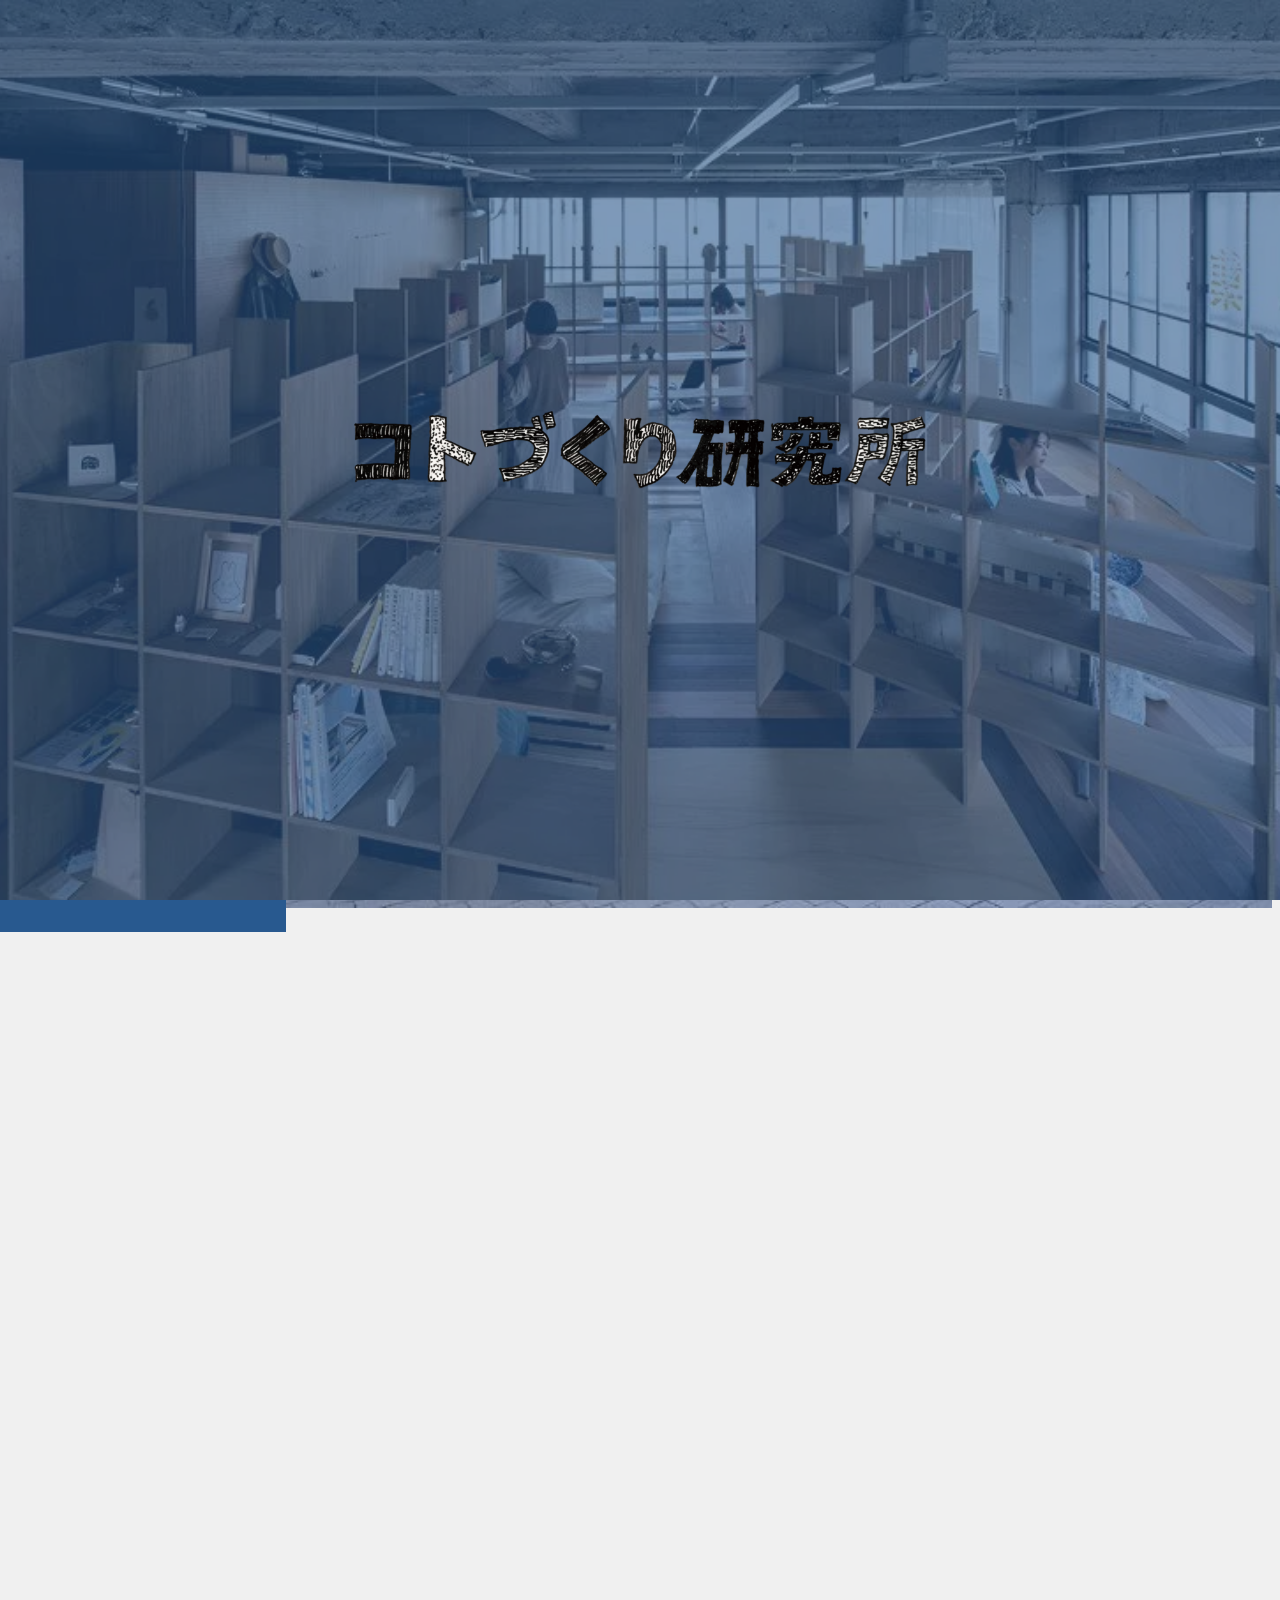
==== index.html @ 49d5e116 "更新" ====
<!DOCTYPE html>
<html lang="ja">
<head>
    <meta charset="UTF-8">
    <meta name="viewport" content="width=device-width, initial-scale=1.0">
    <title>コトづくり研究所</title>
    <link rel="stylesheet" href="https://cdn.jsdelivr.net/npm/the-new-css-reset/css/reset.min.css">
    <link rel="stylesheet" href="css/style.css">

    <link rel="preconnect" href="https://fonts.googleapis.com">
    <link rel="preconnect" href="https://fonts.gstatic.com" crossorigin>
    <link href="https://fonts.googleapis.com/css2?family=Zen+Kaku+Gothic+New&display=swap" rel="stylesheet">
</head>
<body>
    <!-- オープニングアニメーション（クロスフェード） -->
    <!-- スライド画像は js/main.js から自動生成（img/photo/1.jpg … と連番で読み込み） -->
    <div class="opening" id="js-opening">
        <div class="opening__logo"><img src="img/logo.png" alt="コトづくり研究所"></div>
    </div>

    <header class="header">
        <div class="header__inner">
            <h1 class="header__logo"><a href="./index.html"><img src="img/logo.png" alt="コトづくり研究所"></a></h1>

        <button class="header__toggle" id="js-nav-toggle" type="button" aria-label="メニュー">
            <span></span><span></span><span></span>
        </button>

        <nav class="header__global-nav">
            <ul>
                <li><a href="#" class="header__global-logo"><img src="img/logo.png" alt="コトづくり研究所"></a></li>
                <li><a href="#">ホーム</a></li>
                <li><a href="#">お知らせ</a></li>
                <li><a href="./info.html">私たちについて</a></li>
                <li><a href="./contact.html">お問い合わせ</a></li>
                <li><a href="./about.html">出来ること</a></li>
                <li><a href="./renntaru.html">レンタル</a></li>
            </ul>

        </nav>
        <nav class="header__sub-nav">
            <ul>
                <li><a href="#"><img src="./img/icon/Instagram.png" alt=""> <p>Insta</p></a></li>
                <li><a href="#"><img src="./img/acsess.svg" alt=""> <p>access</p></a></li>
                <li><a href="#"><img src="./img/acsess.svg" alt=""> <p>access</p></a></li>
            </ul>
        </nav>
        <small>©Kotodukuri</small>
        </div>
    </header>

    <main class="top">

         <div class="topContent">
            <div class="topContent__inner">

                <article class="topContent__item">
                    <img class="topContent__bg" src="img/photo/kotodukuri.jpg" alt="写真1">
                    <div class="card">
                        <button class="card__close">閉じる</button>
                        <h2 class="card__title">あいうえお</h2>
                        <p class="card__date">2024.05.26</p>
                        <p class="card__text">
                            ユーザーの“やりたい”に共感し、それを具体化して理想の店づくりの実現まで導くサイトであることを、シンプルに伝えるため。ユーザーの“やりたい”に共感し、それを具体化して理想の店づくりの実現まで導くサイトであることを、シンプルに伝えるため。ユーザーの“やりたい”に共感し、それを具体化して理想の店づくりの実現まで導くサイトであることを、シンプルに伝えるため。
                        </p>
                    </div>
                    <button class="card__open" type="button">開く</button>
                </article>

                <article class="topContent__item">
                     <img class="topContent__bg" src="img/photo/kari.jpg" alt="写真1">
                     <div class="card">
                        <button class="card__close">閉じる</button>
                        <h2 class="card__title">あいうえお</h2>
                        <p class="card__date">2024.05.26</p>
                        <p class="card__text">
                            ユーザーの“やりたい”に共感し、それを具体化して理想の店づくりの実現まで導くサイトであることを、シンプルに伝えるため。
                        </p>
                     </div>
                     <button class="card__open" type="button">開く</button>
                </article>

                <article class="topContent__item">
                    <img class="topContent__bg" src="img/photo/kari2.jpg" alt="写真2">
                    <div class="card">
                        <button class="card__close">閉じる</button>
                        <h2 class="card__title">あいうえお</h2>
                        <p class="card__date">2024.05.26</p>
                        <p class="card__text">
                            ユーザーの“やりたい”に共感し、それを具体化して理想の店づくりの実現まで導くサイトであることを、シンプルに伝えるため。ユーザーの“やりたい”に共感し、それを具体化して理想の店づくりの実現まで導くサイトであることを、シンプルに伝えるため。ユーザーの“やりたい”に共感し、それを具体化して理想の店づくりの実現まで導くサイトであることを、シンプルに伝えるため。
                        </p>
                    </div>
                    <button class="card__open" type="button">開く</button>
                </article>

            </div>
         </div>

    </main>

    <script src="js/main.js"></script>
</body>
</html>
---- css/style.css ----
@charset "UTF-8";
/* ========================================
   変数定義
======================================== */
/* ========================================
   目次
   ----------------------------------------
   1. ベース（html / body / img / .inner）
   2. オープニングアニメーション（.opening）
   3. ヘッダー／サイドメニュー（.header）
   4. main
   5. トップページ（.top）
   6. 注意事項・プライバシー（.privacy / .caution）
   7. お問い合わせ（.contact）
   8. 共通：CTA・フッター（.cta / .footer-bottom）
   9. できること（.about）／ わたしたちについて（.info）
      ※ .rental は別担当のためグローバルのまま
======================================== */
html {
  height: 100%;
  overflow: hidden;
}

body {
  height: 100%;
  overflow-y: auto;
  overflow-x: hidden;
  scroll-snap-type: y mandatory;
  scroll-behavior: smooth;
  background-color: #f0f0f0;
  font-family: "Zen Kaku Gothic New", sans-serif;
  letter-spacing: 0.15em;
  line-height: 1.32;
  color: #070707;
}

img {
  max-width: 100%;
  height: auto;
  vertical-align: middle;
}

.inner {
  width: 90%;
  margin-left: auto;
  margin-right: auto;
}

.header {
  position: fixed;
  top: 0;
  left: 0;
  z-index: 100;
  background-color: #28598F;
  width: 17.8571428571rem;
  height: 100vh;
  color: #ffffff;
  padding: 1rem 0;
}
.header__inner {
  width: 100%;
  padding: 0 2.5rem;
}
@media (max-width: 768px) {
  .header__inner {
    display: flex;
    align-items: center;
    justify-content: space-between;
    padding: 0;
  }
}
@media (max-width: 768px) {
  .header__inner small {
    display: none;
  }
}
.header__logo {
  width: 100%;
  margin-top: 1rem;
  margin-bottom: 3.5714285714rem;
  text-align: center;
}
@media (max-width: 768px) {
  .header__logo img {
    width: 10.7142857143rem;
  }
}
@media (max-width: 768px) {
  .header__logo {
    width: auto;
    margin: 0;
  }
}
.header__toggle {
  display: none;
}
@media (max-width: 768px) {
  .header__toggle {
    display: flex;
    flex-direction: column;
    justify-content: center;
    gap: 6px;
    width: 2.5714285714rem;
    height: 2.5714285714rem;
    cursor: pointer;
    z-index: 110;
  }
  .header__toggle span {
    display: block;
    width: 100%;
    height: 3px;
    background-color: #ffffff;
    transition: transform 0.3s ease, opacity 0.3s ease;
  }
}
@media (max-width: 768px) {
  .header.is-open .header__global-nav {
    opacity: 1;
    pointer-events: auto;
  }
  .header.is-open .header__toggle span:nth-child(1) {
    transform: translateY(9px) rotate(135deg);
  }
  .header.is-open .header__toggle span:nth-child(2) {
    opacity: 0;
  }
  .header.is-open .header__toggle span:nth-child(3) {
    transform: translateY(-9px) rotate(-135deg);
  }
}
.header__global-nav {
  margin-bottom: 7.1428571429rem;
}
.header__global-nav ul {
  display: grid;
  grid-template-rows: auto;
  row-gap: 2rem;
}
@media (max-width: 768px) {
  .header__global-nav ul {
    text-align: center;
    font-size: 1.5714285714rem;
  }
}
@media (max-width: 768px) {
  .header__global-nav {
    position: fixed;
    inset: 0;
    z-index: 90;
    margin: 0;
    display: grid;
    padding-top: 7.1428571429rem;
    place-content: start;
    background-color: #28598F;
    opacity: 0;
    pointer-events: none;
    transition: opacity 0.3s ease;
    overflow-y: scroll;
  }
}
.header__global-logo {
  display: none;
}
@media (max-width: 768px) {
  .header__global-logo {
    display: block;
    margin-bottom: 2.5rem;
  }
  .header__global-logo img {
    width: 80%;
  }
}
.header__sub-nav {
  margin-bottom: 2.5rem;
}
.header__sub-nav ul {
  display: grid;
  grid-template-rows: auto;
  row-gap: 1.5rem;
}
@media (max-width: 768px) {
  .header__sub-nav ul {
    grid-auto-flow: column;
    grid-template-rows: none;
    justify-items: center;
    -moz-column-gap: 1rem;
         column-gap: 1rem;
  }
}
.header__sub-nav img {
  width: 2.4285714286rem;
  margin-right: 1.5rem;
}
@media (max-width: 768px) {
  .header__sub-nav img {
    display: block;
    margin: 0 auto 0.5rem auto;
    width: 1.7142857143rem;
  }
}
.header__sub-nav a {
  display: flex;
}
@media (max-width: 768px) {
  .header__sub-nav a {
    display: block;
    text-align: center;
  }
}
.header__sub-nav a p {
  align-items: center;
}
@media (max-width: 768px) {
  .header__sub-nav {
    position: fixed;
    left: 0;
    bottom: 0;
    z-index: 100;
    width: 100%;
    height: 10vh;
    margin: 0;
    padding: 1rem;
    background-color: #28598F;
  }
}
@media (max-width: 768px) {
  .header {
    width: 100%;
    height: auto;
    padding: 0.5rem 1rem;
    background-color: transparent;
  }
}

main {
  position: relative;
  margin-left: 17.8571428571rem;
}
@media (max-width: 768px) {
  main {
    margin-left: 0;
  }
}

/* ========================================
   共通：CTA バナー / ページ下部フッター（全ページ共通）
======================================== */
.cta {
  position: relative;
  padding: 3rem 1.5rem;
  color: #ffffff;
  text-align: center;
  background-image: url("../img/footer.jpg");
  background-size: cover;
  background-position: center;
  width: 90%;
  margin: 0 auto 3.5714285714rem auto;
}
@media (max-width: 768px) {
  .cta {
    width: 100%;
  }
}
.cta::before {
  content: "";
  position: absolute;
  inset: 0;
  background-color: rgba(60, 60, 60, 0.5843137255);
}
.cta__inner {
  width: 90%;
  margin-left: auto;
  margin-right: auto;
  position: relative;
  z-index: 1;
}
.cta__title {
  font-size: 1.2857142857rem;
  font-weight: bold;
  margin-bottom: 1.5rem;
}
.cta__buttons {
  display: flex;
  justify-content: center;
  gap: 1.5rem;
  margin-bottom: 1.5rem;
}
@media (max-width: 768px) {
  .cta__buttons {
    flex-direction: column;
    align-items: center;
    gap: 0.5rem;
  }
}
.cta__button {
  display: block;
  min-width: 14.2857142857rem;
  padding: 0.8571428571rem 1.5rem;
  font-size: 1rem;
  font-weight: bold;
  transition: all 0.2s ease;
  border: 1px #ffffff solid;
}
.cta__button:hover {
  background-color: #E8DE79;
}
.cta__link {
  margin-bottom: 0.5rem;
}
.cta__link a {
  color: #ffffff;
  text-decoration: underline;
  font-size: 1rem;
}
.cta__mail {
  font-size: 0.9285714286rem;
}
.cta__mail-address {
  font: inherit;
  color: inherit;
  text-decoration: underline;
  text-underline-offset: 0.2142857143rem;
  cursor: pointer;
  transition: opacity 0.2s ease;
}
.cta__mail-address:hover {
  opacity: 0.8;
}
.cta__mail-address.is-copied {
  text-decoration: none;
  cursor: default;
}

.footer-bottom {
  background-color: #28598F;
  color: #ffffff;
  padding: 2rem 1.5rem;
}
.footer-bottom__inner {
  display: flex;
  align-items: center;
  justify-content: space-between;
  gap: 1.5rem;
  width: min(100%, 71.4285714286rem);
  margin: 0 auto;
}
@media (max-width: 768px) {
  .footer-bottom__inner {
    flex-direction: column;
    text-align: center;
    padding-bottom: 4.2857142857rem;
  }
}
.footer-bottom__logo img {
  width: 12.8571428571rem;
}
.footer-bottom__nav {
  display: flex;
  gap: 1.5rem;
}
.footer-bottom__nav a {
  color: #ffffff;
  font-size: 1rem;
}
@media (max-width: 768px) {
  .footer-bottom__nav {
    flex-direction: column;
    gap: 0.5rem;
  }
}

/* オープニングアニメーション */
.opening {
  position: fixed;
  text-align: center;
  inset: 0;
  z-index: 1000;
  background-color: #28598F;
  cursor: pointer;
  transition: opacity 0.8s ease;
}
.opening.is-hidden {
  opacity: 0;
  pointer-events: none;
}
.opening::after {
  content: "";
  position: absolute;
  inset: 0;
  background-color: rgba(40, 89, 143, 0.6);
  pointer-events: none;
}
.opening__slide {
  position: absolute;
  inset: 0;
  background-size: cover;
  background-position: center;
  opacity: 0;
  transform: scale(1);
  transform-origin: center;
  transition: opacity 0.6s ease, transform 1.2s ease;
}
.opening__slide.is-active {
  opacity: 1;
}
.opening__logo {
  position: absolute;
  top: 50%;
  left: 50%;
  transform: translate(-50%, -50%);
  z-index: 1;
  width: min(100%, 35.7142857143rem);
}
.opening__logo img {
  width: 100%;
}
@media (max-width: 768px) {
  .opening__logo img {
    width: 80%;
  }
}

.top .topContent__item {
  position: relative;
  width: 100vw;
  height: 100vh;
  margin-left: -17.8571428571rem;
  overflow: hidden;
  scroll-snap-align: start;
  scroll-snap-stop: always;
}
@media (max-width: 768px) {
  .top .topContent__item {
    width: 100%;
    height: 90vh;
    margin-left: 0;
    display: flex;
    flex-direction: column;
  }
}
.top .topContent__item.is-closed .card {
  transform: scale(0.1);
  opacity: 0.5;
  pointer-events: none;
}
.top .topContent__item.is-closed .card__open {
  display: grid;
}
@media (max-width: 768px) {
  .top .topContent__item.is-closed .card__open {
    display: none;
  }
}
.top .topContent__item .topContent__bg {
  position: absolute;
  inset: 0;
  width: 100%;
  height: 100%;
  -o-object-fit: cover;
     object-fit: cover;
}
@media (max-width: 768px) {
  .top .topContent__item .topContent__bg {
    position: static;
  }
}
.top .topContent .card {
  position: absolute;
  left: 18.5714285714rem;
  bottom: 1.5rem;
  z-index: 1;
  padding: 2.5rem;
  background-color: rgba(255, 255, 255, 0.55);
  color: #070707;
  width: 60%;
  transform-origin: left bottom;
  transition: transform 0.45s cubic-bezier(0.4, 0, 0.2, 1), opacity 0.35s ease;
}
@media (max-width: 768px) {
  .top .topContent .card {
    position: static;
    width: 100%;
    padding: 1.5rem 1rem 7.8571428571rem;
    background-color: #f0f0f0;
  }
}
.top .topContent .card__open {
  position: absolute;
  left: 18.5714285714rem;
  bottom: 4.2857142857rem;
  z-index: 1;
  display: none;
  place-items: center;
  width: 4.5714285714rem;
  height: 4.5714285714rem;
  border-radius: 50%;
  border: solid 1px #070707;
  background-color: rgba(255, 255, 255, 0.55);
  color: #070707;
  font-size: 1rem;
  cursor: pointer;
}
@media (max-width: 768px) {
  .top .topContent .card__open {
    display: none;
  }
}
.top .topContent .card__close {
  position: absolute;
  top: 1.5rem;
  right: 1.5rem;
  display: grid;
  place-items: center;
  width: 4.5714285714rem;
  height: 4.5714285714rem;
  border-radius: 50%;
  border: solid 1px #070707;
  font-size: 1rem;
  cursor: pointer;
}
@media (max-width: 768px) {
  .top .topContent .card__close {
    display: none;
  }
}
.top .topContent .card__title {
  font-size: 2.8571428571rem;
  font-weight: bold;
  line-height: 1.2;
}
@media (max-width: 768px) {
  .top .topContent .card__title {
    font-size: 2.2857142857rem;
  }
}
.top .topContent .card__date {
  margin-top: 0.5rem;
  font-size: 1.2857142857rem;
}
.top .topContent .card__text {
  margin-top: 1.5rem;
  font-size: 0.8571428571rem;
  line-height: 1.8;
}

/* ========================================
   注意事項 / プライバシーポリシーページ（main: .privacy / .caution）
======================================== */
.privacy .terms,
.caution .terms {
  width: min(90%, 54.2857142857rem);
  margin: 0 auto;
  padding: 3rem 0;
}
@media (max-width: 768px) {
  .privacy .terms,
.caution .terms {
    width: 90%;
    padding: 2rem 0;
  }
}
.privacy .terms__title,
.caution .terms__title {
  text-align: center;
  font-size: 2rem;
  font-weight: bold;
  margin-bottom: 2rem;
}
.privacy .terms__intro,
.caution .terms__intro {
  font-size: 0.9285714286rem;
  line-height: 1.9;
  margin-bottom: 2.5rem;
}
.privacy .terms__article,
.caution .terms__article {
  padding: 1.5rem 2rem;
  border: solid 1px #28598F;
  border-radius: 0.7142857143rem;
  margin-bottom: 1.5rem;
}
@media (max-width: 768px) {
  .privacy .terms__article,
.caution .terms__article {
    padding: 1rem;
  }
}
.privacy .terms__article-title,
.caution .terms__article-title {
  font-size: 1.0714285714rem;
  font-weight: bold;
  margin-bottom: 0.5rem;
}
.privacy .terms__article-text,
.caution .terms__article-text {
  font-size: 0.8571428571rem;
  line-height: 1.9;
}
.privacy .terms__note,
.caution .terms__note {
  margin-top: 2rem;
  font-size: 0.9285714286rem;
  line-height: 1.9;
}
.privacy .terms__note a,
.caution .terms__note a {
  color: #28598F;
  text-decoration: underline;
}

/* ========================================
   お問い合わせページ（main: .contact）
======================================== */
.contact__inner {
  width: 90%;
  margin-left: auto;
  margin-right: auto;
  padding: 3rem 0;
}
@media (max-width: 768px) {
  .contact__inner {
    width: 90%;
    padding: 2rem 0;
  }
}
.contact__title {
  text-align: center;
  font-size: 2rem;
  font-weight: bold;
  margin-bottom: 2rem;
}
.contact__tel {
  display: flex;
  align-items: center;
  justify-content: space-between;
  gap: 1rem;
  padding: 1.5rem 2rem;
  border-radius: 0.8571428571rem;
  background-color: #28598F;
  color: #ffffff;
  margin-bottom: 2.5rem;
}
@media (max-width: 768px) {
  .contact__tel {
    flex-direction: column;
    gap: 0.25rem;
    text-align: center;
    padding: 1rem;
  }
}
.contact__tel-label {
  font-size: 1.0714285714rem;
}
.contact__tel-number {
  font-size: 1.7142857143rem;
  font-weight: bold;
  letter-spacing: 0.08em;
}
.contact .form__group {
  margin-bottom: 1.5rem;
}
.contact .form__label {
  display: block;
  margin-bottom: 0.5rem;
  font-size: 1rem;
  font-weight: bold;
}
.contact .form__required {
  font-size: 0.7857142857rem;
  font-weight: normal;
  color: #d0392b;
}
.contact .form__input, .contact .form__textarea {
  width: 100%;
  padding: 0.7142857143rem 0.8571428571rem;
  border: solid 1px #cfcfcf;
  background-color: #fafafa;
  font-family: inherit;
  font-size: 1.0714285714rem;
  color: #070707;
}
.contact .form__input:focus, .contact .form__textarea:focus {
  outline: none;
  border-color: #28598F;
  background-color: #ffffff;
}
.contact .form__textarea {
  resize: vertical;
  line-height: 1.7;
}
.contact .form__checks {
  display: grid;
  row-gap: 0.5rem;
}
.contact .form__check, .contact .form__agree {
  display: flex;
  align-items: center;
  gap: 0.5rem;
  font-size: 1rem;
  cursor: pointer;
}
.contact .form__check input, .contact .form__agree input {
  -webkit-appearance: auto;
     -moz-appearance: auto;
          appearance: auto;
  flex-shrink: 0;
  width: 1.1428571429rem;
  height: 1.1428571429rem;
  accent-color: #28598F;
}
.contact .form__privacy {
  margin-top: 2rem;
}
.contact .form__privacy-title {
  font-size: 1rem;
  font-weight: bold;
  margin-bottom: 0.5rem;
}
.contact .form__privacy-text {
  font-size: 0.8571428571rem;
  line-height: 1.8;
}
.contact .form__links {
  display: grid;
  row-gap: 0.25rem;
  margin: 1rem 0;
}
.contact .form__links a {
  font-size: 0.9285714286rem;
  color: #28598F;
  text-decoration: underline;
}
.contact .form__submit {
  margin-top: 2rem;
  text-align: center;
}
.contact .form__button {
  min-width: 15.7142857143rem;
  padding: 0.8571428571rem 2rem;
  border-radius: 0.4285714286rem;
  background-color: #28598F;
  color: #ffffff;
  font-size: 1.0714285714rem;
  cursor: pointer;
  transition: opacity 0.2s ease;
}
.contact .form__button:hover {
  opacity: 0.85;
}

/* ========================================
   できること（about）ページ（main: .about）
   ※各セクションは .about 配下にまとめる（rental は別担当のため対象外）
   ※ヒーロー・section・section-title は info ページとも共有
======================================== */
.about,
.info {
  /* --- ヒーロー（全画面／サイドメニューは上に重ねる） --- */
  /* --- できること（4カード） --- */
  /* --- リード（波の装飾＋キャッチ） --- */
}
.about .section__inner,
.info .section__inner {
  width: 90%;
  margin-left: auto;
  margin-right: auto;
}
.about .section-title,
.info .section-title {
  font-size: 1.5714285714rem;
  font-weight: bold;
  padding-bottom: 0.5rem;
  margin-bottom: 3rem;
}
.about .section-title::after,
.info .section-title::after {
  content: "";
  display: block;
  margin-top: 1rem;
  background: url(../img/border.png) no-repeat left bottom;
  width: 15rem;
  height: 1.1428571429rem;
}
@media (max-width: 768px) {
  .about .section-title,
.info .section-title {
    font-size: 1.3571428571rem;
  }
}
.about .btn,
.info .btn {
  display: inline-block;
  padding: 0.6428571429rem 1.5rem;
  border-radius: 0.2857142857rem;
  background-color: rgba(40, 89, 143, 0.7);
  color: #ffffff;
  font-size: 0.9285714286rem;
  text-align: center;
  transition: all 0.2s ease;
}
.about .btn:hover,
.info .btn:hover {
  background-color: #28598f;
}
.about .btn--sm,
.info .btn--sm {
  padding: 0.5rem 1rem;
  font-size: 0.8571428571rem;
}
.about .btn--insta,
.info .btn--insta {
  display: inline-flex;
  align-items: center;
  gap: 0.5rem;
  background-color: #070707;
}
.about .btn--insta img,
.info .btn--insta img {
  width: 1.2857142857rem;
}
.about .placeholder,
.info .placeholder {
  display: grid;
  place-items: center;
  min-height: 12.8571428571rem;
  font-size: 0.9285714286rem;
  border-radius: 0.4285714286rem;
}
.about .placeholder--wide,
.info .placeholder--wide {
  margin-bottom: 2rem;
}
.about .hero,
.info .hero {
  position: relative;
  display: grid;
  place-items: center;
  margin-left: -17.8571428571rem;
  margin-bottom: 7.1428571429rem;
  width: 100vw;
  min-height: 100vh;
  padding: 3rem 1.5rem;
  padding-left: calc(17.8571428571rem + 2.5rem);
  color: #ffffff;
  text-align: center;
  background-image: url("../img/photo/kotodukuri.jpg");
  background-size: cover;
  background-position: center;
}
@media (max-width: 768px) {
  .about .hero,
.info .hero {
    margin-left: 0;
    width: 100%;
    padding: 3rem 1.5rem;
  }
}
.about .hero::before,
.info .hero::before {
  content: "";
  position: absolute;
  inset: 0;
  background-color: rgba(68, 68, 68, 0.6);
}
.about .hero__inner,
.info .hero__inner {
  position: relative;
  z-index: 1;
  width: min(100%, 48.5714285714rem);
}
.about .hero__catch,
.info .hero__catch {
  font-size: 2.7142857143rem;
  font-weight: bold;
  line-height: 1.4;
  margin-bottom: 1.5rem;
}
@media (max-width: 768px) {
  .about .hero__catch,
.info .hero__catch {
    font-size: 1.8571428571rem;
  }
}
.about .hero__text,
.info .hero__text {
  font-size: 1rem;
  text-align: left;
  line-height: 1.9;
  margin-bottom: 2rem;
}
.about .hero__buttons,
.info .hero__buttons {
  display: flex;
  justify-content: center;
  gap: 1rem;
}
@media (max-width: 768px) {
  .about .hero__buttons,
.info .hero__buttons {
    flex-direction: column;
    align-items: center;
  }
}
.about .hero__button,
.info .hero__button {
  min-width: 12.8571428571rem;
  padding: 0.7857142857rem 1.5rem;
  border-radius: 0.2857142857rem;
  background-color: #28598F;
  color: #ffffff;
  font-size: 0.9285714286rem;
  font-weight: bold;
  transition: opacity 0.2s ease;
}
.about .hero__button:hover,
.info .hero__button:hover {
  opacity: 0.85;
}
.about .hero__button--ghost,
.info .hero__button--ghost {
  background-color: #ffffff;
  color: #28598F;
}
.about .can__list,
.info .can__list {
  display: grid;
  grid-template-columns: repeat(4, 1fr);
  gap: 1.5rem;
}
@media (max-width: 768px) {
  .about .can__list,
.info .can__list {
    grid-template-columns: repeat(2, 1fr);
  }
}
.about .can__item,
.info .can__item {
  display: grid;
  justify-items: center;
  gap: 0.5rem;
  text-align: center;
}
.about .can__img,
.info .can__img {
  width: 100%;
  aspect-ratio: 4/3;
  -o-object-fit: cover;
     object-fit: cover;
  border-radius: 0.2857142857rem;
}
.about .can__label,
.info .can__label {
  font-size: 1rem;
  font-weight: bold;
  margin: 1rem 0;
}
.about .lead,
.info .lead {
  position: relative;
  padding: 25rem 1.5rem;
  text-align: center;
  overflow: hidden;
}
.about .lead__wave,
.info .lead__wave {
  position: absolute;
  left: 50%;
  top: 35%;
  translate: -50% -50%;
  width: 110%;
  height: 110%;
  background: url("../img/wave01.webp") center/cover no-repeat;
  opacity: 0.6;
  pointer-events: none;
  -webkit-animation: waveFloat 16s ease-in-out infinite;
          animation: waveFloat 16s ease-in-out infinite;
}
.about .lead__wave::after,
.info .lead__wave::after {
  content: "";
  position: absolute;
  inset: 0;
  background: url("../img/wave02.webp") center/cover no-repeat;
  opacity: 0.6;
  pointer-events: none;
  animation: waveFloat 12s ease-in-out infinite reverse;
}
@media (prefers-reduced-motion: reduce) {
  .about .lead__wave,
.info .lead__wave {
    -webkit-animation: none;
            animation: none;
  }
}
.about .lead__text,
.info .lead__text {
  position: relative;
  z-index: 1;
  font-size: 1.4285714286rem;
  font-weight: bold;
  line-height: 1.9;
  color: #28598F;
}
.about .lead__text span,
.info .lead__text span {
  position: relative;
}
.about .lead__text span::after,
.info .lead__text span::after {
  content: "";
  position: absolute;
  left: 0;
  bottom: 0;
  display: inline-block;
  width: 100%;
  height: 0.5rem;
  background-color: #E8DE79;
  opacity: 0.5;
  z-index: -1;
}
@media (max-width: 768px) {
  .about .lead__text,
.info .lead__text {
    font-size: 1.1428571429rem;
  }
}

@-webkit-keyframes waveFloat {
  0% {
    transform: translate(0, 0);
  }
  20% {
    transform: translate(2.5%, -2%);
  }
  40% {
    transform: translate(-2%, 2.5%);
  }
  60% {
    transform: translate(2%, 3%);
  }
  80% {
    transform: translate(-2.5%, -1.5%);
  }
  100% {
    transform: translate(0, 0);
  }
}

@keyframes waveFloat {
  0% {
    transform: translate(0, 0);
  }
  20% {
    transform: translate(2.5%, -2%);
  }
  40% {
    transform: translate(-2%, 2.5%);
  }
  60% {
    transform: translate(2%, 3%);
  }
  80% {
    transform: translate(-2.5%, -1.5%);
  }
  100% {
    transform: translate(0, 0);
  }
}
.about {
  /* --- レンタルスペースのカード（番号丸＋見出しの枠ボックス） --- */
  /* --- ご利用の流れ --- */
  /* --- シェアハウスの情報カード --- */
  /* --- 特集ブロック（コトコト〜） --- */
  /* --- お知らせ --- */
  /* --- へやのおへや --- */
}
.about .rental {
  margin-bottom: 10.7142857143rem;
}
.about .rental__list {
  display: grid;
  grid-template-columns: repeat(4, 1fr);
  gap: 1.5rem;
}
@media (max-width: 768px) {
  .about .rental__list {
    grid-template-columns: repeat(2, 1fr);
  }
}
.about .rental__item {
  padding: 1.5rem;
  min-height: 13.5714285714rem;
  border: solid 1px #070707;
}
@media (max-width: 768px) {
  .about .rental__item {
    min-height: 10.7142857143rem;
  }
}
.about .rental__head {
  display: flex;
  align-items: center;
  gap: 0.5rem;
  margin-bottom: 1rem;
}
.about .rental__num {
  flex-shrink: 0;
  display: grid;
  place-items: center;
  width: 2rem;
  height: 2rem;
  border-radius: 50%;
  background-color: #28598F;
  color: #ffffff;
  font-size: 1rem;
  font-weight: bold;
}
.about .rental__title {
  font-size: 1.0714285714rem;
  font-weight: bold;
}
.about .rental__text {
  font-size: 0.9285714286rem;
  line-height: 1.8;
}
.about .flow {
  margin-bottom: 10.7142857143rem;
}
.about .flow__list {
  display: grid;
  grid-template-columns: repeat(4, 1fr);
  gap: 1.4285714286rem;
}
@media (max-width: 1100px) {
  .about .flow__list {
    grid-template-columns: repeat(2, 1fr);
  }
}
.about .flow__step {
  position: relative;
  padding: 1.5rem;
  min-height: 13.5714285714rem;
  border: solid 1px #070707;
  min-width: 10.7142857143rem;
}
.about .flow__head {
  margin-bottom: 1.5rem;
}
.about .flow__num {
  flex-shrink: 0;
  display: grid;
  place-items: center;
  width: 2rem;
  height: 2rem;
  border-radius: 50%;
  background-color: #28598F;
  color: #ffffff;
  font-size: 1.4285714286rem;
  font-weight: bold;
  margin-bottom: 1rem;
}
.about .flow__title {
  font-size: 1.0714285714rem;
  font-weight: bold;
}
.about .flow__text {
  font-size: 0.9285714286rem;
  line-height: 1.8;
}
.about .share__list {
  display: grid;
  grid-template-columns: repeat(2, 1fr);
  gap: 1.5rem;
}
@media (max-width: 768px) {
  .about .share__list {
    grid-template-columns: 1fr;
  }
}
.about .share__item {
  display: grid;
  justify-items: start;
  gap: 0.5rem;
  padding: 1.5rem;
  background-color: #ffffff;
  border: solid 1px #ddd;
  border-radius: 0.4285714286rem;
}
.about .share__title {
  font-size: 1.1428571429rem;
  font-weight: bold;
}
.about .share__text {
  font-size: 0.8571428571rem;
  line-height: 1.8;
}
.about .feature {
  margin-bottom: 10.7142857143rem;
}
.about .feature__head {
  margin-bottom: 1.5rem;
}
.about .feature__lead {
  font-size: 0.9285714286rem;
  color: #28598F;
  margin-bottom: 0.25rem;
}
.about .feature__title {
  font-size: 1.7142857143rem;
  font-weight: bold;
}
@media (max-width: 768px) {
  .about .feature__title {
    font-size: 1.3571428571rem;
  }
}
.about .feature__img {
  width: 100%;
  max-height: 30rem;
  -o-object-fit: cover;
     object-fit: cover;
  border-radius: 0.4285714286rem;
  margin-bottom: 1.5rem;
}
.about .feature__gallery {
  display: grid;
  grid-template-columns: repeat(3, 1fr);
  gap: 1rem;
  margin-bottom: 1.5rem;
}
.about .feature__gallery img {
  width: 100%;
  aspect-ratio: 1/1;
  -o-object-fit: cover;
     object-fit: cover;
  border-radius: 0.2857142857rem;
}
@media (max-width: 768px) {
  .about .feature__gallery {
    gap: 0.5rem;
  }
}
.about .feature__text {
  font-size: 0.9285714286rem;
  line-height: 1.9;
  margin-bottom: 1rem;
}
.about .feature__catch {
  font-size: 1.0714285714rem;
  font-weight: bold;
  margin-bottom: 0.5rem;
}
.about .feature__link {
  text-align: right;
}
.about .feature__link a {
  font-size: 0.9285714286rem;
  color: #28598F;
  text-decoration: underline;
}
.about .news {
  margin-bottom: 10.7142857143rem;
}
.about .news__text {
  font-size: 0.9285714286rem;
  line-height: 1.9;
  margin-bottom: 1.5rem;
}
.about .news__gallery {
  display: grid;
  grid-template-columns: repeat(4, 1fr);
  gap: 1rem;
  margin-bottom: 1.5rem;
}
.about .news__gallery img {
  width: 100%;
  aspect-ratio: 1/1;
  -o-object-fit: cover;
     object-fit: cover;
  border-radius: 0.2857142857rem;
}
@media (max-width: 768px) {
  .about .news__gallery {
    grid-template-columns: repeat(2, 1fr);
  }
}
.about .news__button-wrap {
  text-align: center;
  margin-bottom: 2rem;
}
.about .news__banner img {
  width: 100%;
  max-height: 18.5714285714rem;
  -o-object-fit: cover;
     object-fit: cover;
  border-radius: 0.4285714286rem;
}
.about .room {
  margin-bottom: 10.7142857143rem;
  margin-top: 10.7142857143rem;
}
.about .room__img {
  width: 100%;
  max-height: 30rem;
  -o-object-fit: cover;
     object-fit: cover;
  border-radius: 0.4285714286rem;
  margin-bottom: 1.5rem;
}
.about .room__text {
  font-size: 0.9285714286rem;
  margin-bottom: 10.7142857143rem;
  line-height: 1.9;
}
.about .room__info {
  display: grid;
  grid-template-columns: 1fr 1fr;
  gap: 2rem;
  align-items: start;
  margin-bottom: 10.7142857143rem;
}
@media (max-width: 768px) {
  .about .room__info {
    grid-template-columns: 1fr;
  }
}
.about .room__info-title {
  font-size: 1.1428571429rem;
  font-weight: bold;
  margin-bottom: 1rem;
}
.about .room__table {
  width: 100%;
  border-collapse: collapse;
  font-size: 0.9285714286rem;
}
.about .room__table th, .about .room__table td {
  padding: 0.5rem 1rem;
  border-bottom: solid 1px #ddd;
  text-align: left;
  vertical-align: top;
}
.about .room__table th {
  width: 6.4285714286rem;
  font-weight: bold;
  white-space: nowrap;
}
.about .room__map {
  min-height: 15.7142857143rem;
  height: 100%;
}
.about .room a {
  display: inline-block;
  padding: 0.6428571429rem 1.5rem;
  border-radius: 0.2857142857rem;
  background-color: rgba(40, 89, 143, 0.7);
  color: #ffffff;
  font-size: 0.9285714286rem;
  text-align: center;
  transition: all 0.2s ease;
  margin-top: 1.5rem;
}
.about .room a:hover {
  background-color: #28598f;
}
.about .floormap {
  position: relative;
  margin-bottom: 2rem;
}
.about .floormap__img {
  display: block;
  width: 100%;
  height: auto;
}
.about .floormap__lines {
  position: absolute;
  inset: 0;
  width: 100%;
  height: 100%;
  overflow: visible;
  pointer-events: none;
}
.about .floormap__label {
  position: absolute;
  translate: -50% -50%;
  z-index: 1;
  white-space: nowrap;
  padding: 0.4285714286rem 1rem;
  border: solid 1px #28598F;
  border-radius: 0.2857142857rem;
  background-color: #ffffff;
  color: #28598F;
  font-size: 0.9285714286rem;
  font-weight: bold;
  transition: background-color 0.2s ease, color 0.2s ease;
}
.about .floormap__label:hover {
  background-color: #28598F;
  color: #ffffff;
}
.about .floormap__label--left {
  translate: 0 -50%;
}
.about .floormap__label--right {
  translate: -100% -50%;
}
@media (max-width: 768px) {
  .about .floormap .floormap__lines {
    display: none;
  }
  .about .floormap .floormap__label {
    position: static;
    translate: none;
    display: inline-block;
    margin: 0 0.5rem 0.5rem 0;
  }
}

/* ========================================
   わたしたちについて（info）ページ（main: .info）
   ※ヒーロー・section・section-title は about と共有（上のグループ参照）
======================================== */
.info {
  /* --- 会社情報テーブル --- */
  /* --- 会社所在地 --- */
  /* --- オーナー --- */
}
.info .hero {
  min-height: 100vh;
}
@media (max-width: 768px) {
  .info .hero {
    min-height: 37.1428571429rem;
  }
}
.info .section {
  padding-block: 3.5714285714rem;
}
@media (max-width: 768px) {
  .info .section {
    padding-block: 2.2857142857rem;
  }
}
.info .info-table {
  width: min(100%, 51.4285714286rem);
  margin: 0 auto;
  border-collapse: collapse;
  border-top: solid 1px #d5d5d5;
  font-size: 1rem;
}
.info .info-table th,
.info .info-table td {
  padding: 1rem 1.5rem;
  border-bottom: solid 1px #d5d5d5;
  text-align: left;
  vertical-align: top;
  line-height: 1.8;
}
.info .info-table th {
  width: 10.7142857143rem;
  font-weight: bold;
  white-space: nowrap;
}
@media (max-width: 768px) {
  .info .info-table {
    border-top: none;
  }
  .info .info-table tr {
    display: block;
    border-bottom: solid 1px #d5d5d5;
    padding: 0.5rem 0;
  }
  .info .info-table th,
.info .info-table td {
    display: block;
    width: 100%;
    border-bottom: none;
    padding: 0.25rem 0;
  }
  .info .info-table th {
    font-size: 1.0714285714rem;
  }
}
.info .info-access__address {
  font-size: 1rem;
  margin-bottom: 1.5rem;
}
.info .info-map {
  width: 100%;
}
.info .info-map img {
  width: 100%;
  aspect-ratio: 16/5;
  -o-object-fit: cover;
     object-fit: cover;
  border-radius: 0.2857142857rem;
}
@media (max-width: 768px) {
  .info .info-map img {
    aspect-ratio: 16/9;
  }
}
.info .owner__photo {
  width: 15.7142857143rem;
  height: 15.7142857143rem;
  margin: 0 auto 1.5rem;
  border-radius: 50%;
  background-color: #d5d5d5;
}
.info .owner__name {
  font-weight: bold;
  margin-bottom: 1.5rem;
}
.info .owner__text {
  width: min(100%, 40rem);
  margin: 0 auto;
  font-size: 0.9285714286rem;
  line-height: 2;
}

.renntaru .firstview {
  position: relative;
}
.renntaru .firstview__inner {
  position: relative;
  width: 100%;
  height: 100vh;
}
.renntaru .firstview video {
  width: 100%;
  height: 100%;
  -o-object-fit: cover;
     object-fit: cover;
  display: block;
}
.renntaru .firstview__text {
  position: absolute;
  top: 0%;
  left: 80px;
  gap: 40px;
  z-index: 10;
  height: 100%;
  writing-mode: vertical-rl;
  color: #fff;
  padding: 3rem 0;
}
.renntaru .firstview__catch {
  font-size: 2.8rem;
}
.renntaru .firstview__catch .yellow {
  background-color: rgba(232, 222, 121, 0.7);
  font-size: 3.5rem;
}
.renntaru .firstview__catch .padding {
  padding-top: 20rem;
  margin-right: 2rem;
}
/*# sourceMappingURL=style.css.map */
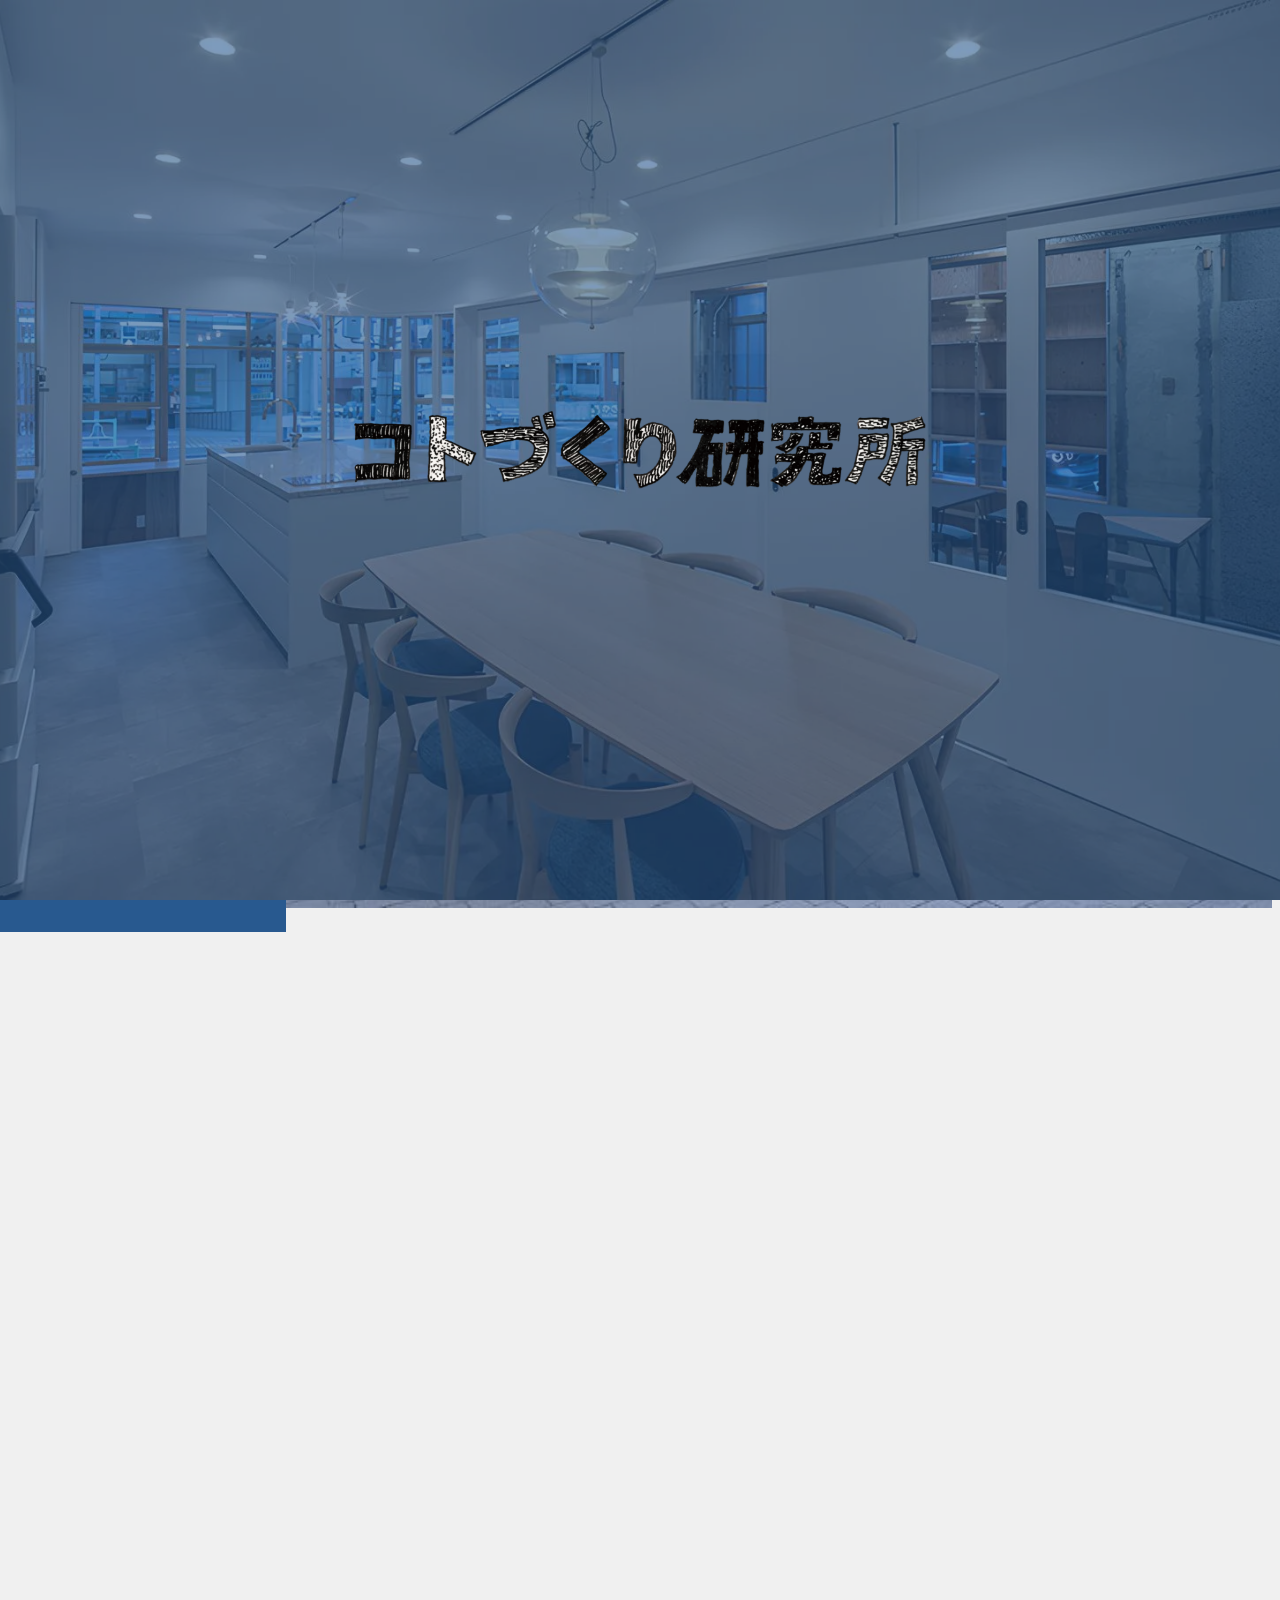
==== commit cfc21179: "各ページのナビゲーションリンクを更新し、Instagramリンクを修正。動画を追加。" ====
--- a/index.html
+++ b/index.html
@@ -28,21 +28,20 @@
 
         <nav class="header__global-nav">
             <ul>
-                <li><a href="#" class="header__global-logo"><img src="img/logo.png" alt="コトづくり研究所"></a></li>
-                <li><a href="#">ホーム</a></li>
-                <li><a href="#">お知らせ</a></li>
+                <li><a href="./index.html" class="header__global-logo"><img src="img/logo.png" alt="コトづくり研究所"></a></li>
+                <li><a href="./index.html">ホーム</a></li>
+                <li><a href="./news.html">お知らせ</a></li>
                 <li><a href="./info.html">私たちについて</a></li>
                 <li><a href="./contact.html">お問い合わせ</a></li>
                 <li><a href="./about.html">出来ること</a></li>
                 <li><a href="./renntaru.html">レンタル</a></li>
             </ul>
-
         </nav>
         <nav class="header__sub-nav">
             <ul>
-                <li><a href="#"><img src="./img/icon/Instagram.png" alt=""> <p>Insta</p></a></li>
-                <li><a href="#"><img src="./img/acsess.svg" alt=""> <p>access</p></a></li>
-                <li><a href="#"><img src="./img/acsess.svg" alt=""> <p>access</p></a></li>
+                <li><a href="https://www.instagram.com/koto_zukuri_lab/"><img src="./img/icon/Instagram.png" alt=""> <p>Insta</p></a></li>
+                <li><a href="./access.html"><img src="./img/acsess.svg" alt=""> <p>Access</p></a></li>
+                <li><a href="./news.html"><img src="./img/acsess.svg" alt=""> <p>News</p></a></li>
             </ul>
         </nav>
         <small>©Kotodukuri</small>
--- a/css/style.css
+++ b/css/style.css
@@ -109,7 +109,9 @@
     display: block;
     width: 100%;
     height: 3px;
-    background-color: #ffffff;
+    background-color: transparent;
+    backdrop-filter: blur(3px) grayscale(1) invert(1) contrast(24);
+    -webkit-backdrop-filter: blur(3px) grayscale(1) invert(1) contrast(24);
     transition: transform 0.3s ease, opacity 0.3s ease;
   }
 }
@@ -117,6 +119,11 @@
   .header.is-open .header__global-nav {
     opacity: 1;
     pointer-events: auto;
+  }
+  .header.is-open .header__toggle span {
+    backdrop-filter: none;
+    -webkit-backdrop-filter: none;
+    background-color: #ffffff;
   }
   .header.is-open .header__toggle span:nth-child(1) {
     transform: translateY(9px) rotate(135deg);
@@ -188,6 +195,7 @@
   }
 }
 .header__sub-nav img {
+  display: none;
   width: 2.4285714286rem;
   margin-right: 1.5rem;
 }
@@ -302,7 +310,8 @@
   border: 1px #ffffff solid;
 }
 .cta__button:hover {
-  background-color: #E8DE79;
+  background-color: rgba(232, 222, 121, 0.5);
+  color: #ffffff;
 }
 .cta__link {
   margin-bottom: 0.5rem;
@@ -418,6 +427,27 @@
   .opening__logo img {
     width: 80%;
   }
+}
+
+/* 動画ローディング
+   ・ヒーロー動画の読み込み中、青い画面（$primary-color）で動画エリアを覆う
+   ・読み込み完了後、斜めの端を保ったまま左下→右上へワイプして消える
+   ・親要素（.hero__inner / .firstview__inner）が position: relative であること */
+.video-loader {
+  position: absolute;
+  inset: 0;
+  z-index: 20;
+  background-color: #28598F;
+  -webkit-clip-path: polygon(-100% 0, 100% 0, 100% 100%, 0 100%);
+          clip-path: polygon(-100% 0, 100% 0, 100% 100%, 0 100%);
+  transition: -webkit-clip-path 1s cubic-bezier(0.65, 0, 0.35, 1);
+  transition: clip-path 1s cubic-bezier(0.65, 0, 0.35, 1);
+  transition: clip-path 1s cubic-bezier(0.65, 0, 0.35, 1), -webkit-clip-path 1s cubic-bezier(0.65, 0, 0.35, 1);
+}
+.video-loader.is-hidden {
+  -webkit-clip-path: polygon(100% 0, 100% 0, 100% 100%, 200% 100%);
+          clip-path: polygon(100% 0, 100% 0, 100% 100%, 200% 100%);
+  pointer-events: none;
 }
 
 .top .topContent__item {
@@ -751,29 +781,37 @@
 /* ========================================
    できること（about）ページ（main: .about）
    ※各セクションは .about 配下にまとめる（rental は別担当のため対象外）
-   ※ヒーロー・section・section-title は info ページとも共有
+   ※ヒーロー・section・section-title は info / access / news ページとも共有
 ======================================== */
 .about,
-.info {
+.info,
+.access,
+.news {
   /* --- ヒーロー（全画面／サイドメニューは上に重ねる） --- */
   /* --- できること（4カード） --- */
   /* --- リード（波の装飾＋キャッチ） --- */
 }
 .about .section__inner,
-.info .section__inner {
+.info .section__inner,
+.access .section__inner,
+.news .section__inner {
   width: 90%;
   margin-left: auto;
   margin-right: auto;
 }
 .about .section-title,
-.info .section-title {
+.info .section-title,
+.access .section-title,
+.news .section-title {
   font-size: 1.5714285714rem;
   font-weight: bold;
   padding-bottom: 0.5rem;
   margin-bottom: 3rem;
 }
 .about .section-title::after,
-.info .section-title::after {
+.info .section-title::after,
+.access .section-title::after,
+.news .section-title::after {
   content: "";
   display: block;
   margin-top: 1rem;
@@ -783,12 +821,16 @@
 }
 @media (max-width: 768px) {
   .about .section-title,
-.info .section-title {
+.info .section-title,
+.access .section-title,
+.news .section-title {
     font-size: 1.3571428571rem;
   }
 }
 .about .btn,
-.info .btn {
+.info .btn,
+.access .btn,
+.news .btn {
   display: inline-block;
   padding: 0.6428571429rem 1.5rem;
   border-radius: 0.2857142857rem;
@@ -799,27 +841,37 @@
   transition: all 0.2s ease;
 }
 .about .btn:hover,
-.info .btn:hover {
+.info .btn:hover,
+.access .btn:hover,
+.news .btn:hover {
   background-color: #28598f;
 }
 .about .btn--sm,
-.info .btn--sm {
+.info .btn--sm,
+.access .btn--sm,
+.news .btn--sm {
   padding: 0.5rem 1rem;
   font-size: 0.8571428571rem;
 }
 .about .btn--insta,
-.info .btn--insta {
+.info .btn--insta,
+.access .btn--insta,
+.news .btn--insta {
   display: inline-flex;
   align-items: center;
   gap: 0.5rem;
   background-color: #070707;
 }
 .about .btn--insta img,
-.info .btn--insta img {
+.info .btn--insta img,
+.access .btn--insta img,
+.news .btn--insta img {
   width: 1.2857142857rem;
 }
 .about .placeholder,
-.info .placeholder {
+.info .placeholder,
+.access .placeholder,
+.news .placeholder {
   display: grid;
   place-items: center;
   min-height: 12.8571428571rem;
@@ -827,49 +879,62 @@
   border-radius: 0.4285714286rem;
 }
 .about .placeholder--wide,
-.info .placeholder--wide {
+.info .placeholder--wide,
+.access .placeholder--wide,
+.news .placeholder--wide {
   margin-bottom: 2rem;
 }
 .about .hero,
-.info .hero {
+.info .hero,
+.access .hero,
+.news .hero {
+  margin-bottom: 3rem;
   position: relative;
-  display: grid;
-  place-items: center;
-  margin-left: -17.8571428571rem;
-  margin-bottom: 7.1428571429rem;
-  width: 100vw;
-  min-height: 100vh;
-  padding: 3rem 1.5rem;
-  padding-left: calc(17.8571428571rem + 2.5rem);
-  color: #ffffff;
-  text-align: center;
-  background-image: url("../img/photo/kotodukuri.jpg");
-  background-size: cover;
-  background-position: center;
-}
-@media (max-width: 768px) {
-  .about .hero,
-.info .hero {
-    margin-left: 0;
-    width: 100%;
-    padding: 3rem 1.5rem;
-  }
-}
-.about .hero::before,
-.info .hero::before {
+}
+.about .hero__inner,
+.info .hero__inner,
+.access .hero__inner,
+.news .hero__inner {
+  position: relative;
+  height: 100vh;
+}
+.about .hero__inner::before,
+.info .hero__inner::before,
+.access .hero__inner::before,
+.news .hero__inner::before {
   content: "";
   position: absolute;
   inset: 0;
   background-color: rgba(68, 68, 68, 0.6);
-}
-.about .hero__inner,
-.info .hero__inner {
-  position: relative;
-  z-index: 1;
-  width: min(100%, 48.5714285714rem);
+  z-index: 3;
+}
+.about .hero video,
+.info .hero video,
+.access .hero video,
+.news .hero video {
+  height: 100%;
+  -o-object-fit: cover;
+     object-fit: cover;
+  display: block;
+}
+.about .hero__card,
+.info .hero__card,
+.access .hero__card,
+.news .hero__card {
+  position: absolute;
+  top: 20%;
+  z-index: 10;
+  height: 100%;
+  color: #fff;
+  text-align: center;
+  width: 90%;
+  left: 50%;
+  transform: translateX(-50%);
 }
 .about .hero__catch,
-.info .hero__catch {
+.info .hero__catch,
+.access .hero__catch,
+.news .hero__catch {
   font-size: 2.7142857143rem;
   font-weight: bold;
   line-height: 1.4;
@@ -877,32 +942,42 @@
 }
 @media (max-width: 768px) {
   .about .hero__catch,
-.info .hero__catch {
+.info .hero__catch,
+.access .hero__catch,
+.news .hero__catch {
     font-size: 1.8571428571rem;
   }
 }
 .about .hero__text,
-.info .hero__text {
+.info .hero__text,
+.access .hero__text,
+.news .hero__text {
   font-size: 1rem;
   text-align: left;
   line-height: 1.9;
   margin-bottom: 2rem;
 }
 .about .hero__buttons,
-.info .hero__buttons {
+.info .hero__buttons,
+.access .hero__buttons,
+.news .hero__buttons {
   display: flex;
   justify-content: center;
   gap: 1rem;
 }
 @media (max-width: 768px) {
   .about .hero__buttons,
-.info .hero__buttons {
+.info .hero__buttons,
+.access .hero__buttons,
+.news .hero__buttons {
     flex-direction: column;
     align-items: center;
   }
 }
 .about .hero__button,
-.info .hero__button {
+.info .hero__button,
+.access .hero__button,
+.news .hero__button {
   min-width: 12.8571428571rem;
   padding: 0.7857142857rem 1.5rem;
   border-radius: 0.2857142857rem;
@@ -913,35 +988,47 @@
   transition: opacity 0.2s ease;
 }
 .about .hero__button:hover,
-.info .hero__button:hover {
+.info .hero__button:hover,
+.access .hero__button:hover,
+.news .hero__button:hover {
   opacity: 0.85;
 }
 .about .hero__button--ghost,
-.info .hero__button--ghost {
+.info .hero__button--ghost,
+.access .hero__button--ghost,
+.news .hero__button--ghost {
   background-color: #ffffff;
   color: #28598F;
 }
 .about .can__list,
-.info .can__list {
+.info .can__list,
+.access .can__list,
+.news .can__list {
   display: grid;
   grid-template-columns: repeat(4, 1fr);
   gap: 1.5rem;
 }
 @media (max-width: 768px) {
   .about .can__list,
-.info .can__list {
+.info .can__list,
+.access .can__list,
+.news .can__list {
     grid-template-columns: repeat(2, 1fr);
   }
 }
 .about .can__item,
-.info .can__item {
+.info .can__item,
+.access .can__item,
+.news .can__item {
   display: grid;
   justify-items: center;
   gap: 0.5rem;
   text-align: center;
 }
 .about .can__img,
-.info .can__img {
+.info .can__img,
+.access .can__img,
+.news .can__img {
   width: 100%;
   aspect-ratio: 4/3;
   -o-object-fit: cover;
@@ -949,20 +1036,26 @@
   border-radius: 0.2857142857rem;
 }
 .about .can__label,
-.info .can__label {
+.info .can__label,
+.access .can__label,
+.news .can__label {
   font-size: 1rem;
   font-weight: bold;
   margin: 1rem 0;
 }
 .about .lead,
-.info .lead {
+.info .lead,
+.access .lead,
+.news .lead {
   position: relative;
   padding: 25rem 1.5rem;
   text-align: center;
   overflow: hidden;
 }
 .about .lead__wave,
-.info .lead__wave {
+.info .lead__wave,
+.access .lead__wave,
+.news .lead__wave {
   position: absolute;
   left: 50%;
   top: 35%;
@@ -976,7 +1069,9 @@
           animation: waveFloat 16s ease-in-out infinite;
 }
 .about .lead__wave::after,
-.info .lead__wave::after {
+.info .lead__wave::after,
+.access .lead__wave::after,
+.news .lead__wave::after {
   content: "";
   position: absolute;
   inset: 0;
@@ -987,13 +1082,17 @@
 }
 @media (prefers-reduced-motion: reduce) {
   .about .lead__wave,
-.info .lead__wave {
+.info .lead__wave,
+.access .lead__wave,
+.news .lead__wave {
     -webkit-animation: none;
             animation: none;
   }
 }
 .about .lead__text,
-.info .lead__text {
+.info .lead__text,
+.access .lead__text,
+.news .lead__text {
   position: relative;
   z-index: 1;
   font-size: 1.4285714286rem;
@@ -1002,11 +1101,15 @@
   color: #28598F;
 }
 .about .lead__text span,
-.info .lead__text span {
+.info .lead__text span,
+.access .lead__text span,
+.news .lead__text span {
   position: relative;
 }
 .about .lead__text span::after,
-.info .lead__text span::after {
+.info .lead__text span::after,
+.access .lead__text span::after,
+.news .lead__text span::after {
   content: "";
   position: absolute;
   left: 0;
@@ -1020,7 +1123,9 @@
 }
 @media (max-width: 768px) {
   .about .lead__text,
-.info .lead__text {
+.info .lead__text,
+.access .lead__text,
+.news .lead__text {
     font-size: 1.1428571429rem;
   }
 }
@@ -1075,27 +1180,75 @@
   /* --- へやのおへや --- */
 }
 .about .rental {
-  margin-bottom: 10.7142857143rem;
+  padding: 3.5714285714rem 0;
+  margin: 7.1428571429rem 0;
+  background-color: #28598F;
+  color: #ffffff;
+  border-left: solid 3px #ffffff;
+}
+.about .rental__layout {
+  display: grid;
+  grid-template-columns: minmax(0, 2fr) minmax(0, 3fr);
+  gap: 2rem;
+  align-items: start;
+}
+@media (max-width: 768px) {
+  .about .rental__layout {
+    grid-template-columns: 1fr;
+    gap: 1.5rem;
+  }
+}
+.about .rental__visual {
+  position: -webkit-sticky;
+  position: sticky;
+  top: 7.1428571429rem;
+  align-self: start;
+}
+@media (max-width: 768px) {
+  .about .rental__visual {
+    top: 5rem;
+    height: 10vh;
+    z-index: 5;
+    overflow: visible;
+  }
 }
 .about .rental__list {
   display: grid;
-  grid-template-columns: repeat(4, 1fr);
+  grid-template-columns: 1fr;
   gap: 1.5rem;
 }
 @media (max-width: 768px) {
   .about .rental__list {
-    grid-template-columns: repeat(2, 1fr);
+    margin-top: 80vh;
   }
 }
 .about .rental__item {
   padding: 1.5rem;
   min-height: 13.5714285714rem;
-  border: solid 1px #070707;
+  border: solid 1px #ffffff;
+  position: relative;
+  overflow: hidden;
+  transition: opacity 0.3s ease;
 }
 @media (max-width: 768px) {
   .about .rental__item {
     min-height: 10.7142857143rem;
   }
+}
+.about .rental__item::before {
+  content: "";
+  position: absolute;
+  inset: 0;
+  z-index: 1;
+  background-color: rgba(136, 136, 136, 0.15);
+  pointer-events: none;
+}
+.about .rental__item .feature__background {
+  z-index: 0;
+}
+.about .rental__item .section__inner {
+  position: relative;
+  z-index: 2;
 }
 .about .rental__head {
   display: flex;
@@ -1197,12 +1350,14 @@
 .about .feature {
   margin-bottom: 10.7142857143rem;
 }
+.about .feature__item {
+  position: relative;
+}
 .about .feature__head {
   margin-bottom: 1.5rem;
 }
 .about .feature__lead {
   font-size: 0.9285714286rem;
-  color: #28598F;
   margin-bottom: 0.25rem;
 }
 .about .feature__title {
@@ -1222,6 +1377,17 @@
   border-radius: 0.4285714286rem;
   margin-bottom: 1.5rem;
 }
+.about .feature__background {
+  position: absolute;
+  width: 100%;
+  height: 100%;
+  left: 0;
+  top: 0;
+  -o-object-fit: cover;
+     object-fit: cover;
+  border-radius: 0.4285714286rem;
+  filter: brightness(0.65);
+}
 .about .feature__gallery {
   display: grid;
   grid-template-columns: repeat(3, 1fr);
@@ -1255,7 +1421,6 @@
 }
 .about .feature__link a {
   font-size: 0.9285714286rem;
-  color: #28598F;
   text-decoration: underline;
 }
 .about .news {
@@ -1360,25 +1525,40 @@
   transition: all 0.2s ease;
   margin-top: 1.5rem;
 }
-.about .room a:hover {
-  background-color: #28598f;
-}
 .about .floormap {
   position: relative;
-  margin-bottom: 2rem;
-}
-.about .floormap__img {
+  width: -webkit-fit-content;
+  width: -moz-fit-content;
+  width: fit-content;
+  max-width: 100%;
+  margin: 0 auto 2rem;
+}
+.about .floormap__base {
   display: block;
-  width: 100%;
+  width: auto;
+  max-width: 100%;
   height: auto;
-}
-.about .floormap__lines {
+  max-height: 80vh;
+  transition: filter 0.4s ease;
+}
+.about .floormap__layer {
   position: absolute;
   inset: 0;
   width: 100%;
-  height: 100%;
-  overflow: visible;
+  height: auto;
+  opacity: 0;
   pointer-events: none;
+  transition: opacity 0.4s ease;
+}
+.about .floormap .floormap__layer.is-on {
+  opacity: 1;
+  filter: drop-shadow(0 0.4285714286rem 1rem rgba(0, 0, 0, 0.28));
+}
+.about .floormap.is-active .floormap__base {
+  filter: saturate(0.15) opacity(0.4);
+}
+.about .floormap.is-active .floormap__label:not(.is-on) {
+  opacity: 0.35;
 }
 .about .floormap__label {
   position: absolute;
@@ -1392,27 +1572,24 @@
   color: #28598F;
   font-size: 0.9285714286rem;
   font-weight: bold;
-  transition: background-color 0.2s ease, color 0.2s ease;
-}
-.about .floormap__label:hover {
-  background-color: #28598F;
-  color: #ffffff;
-}
-.about .floormap__label--left {
-  translate: 0 -50%;
-}
-.about .floormap__label--right {
-  translate: -100% -50%;
-}
-@media (max-width: 768px) {
-  .about .floormap .floormap__lines {
+  transition: background-color 0.2s ease, color 0.2s ease, opacity 0.4s ease;
+}
+.about .floormap__label.is-on {
+  background-color: #E8DE79;
+  color: #28598F;
+}
+@media (max-width: 768px) {
+  .about .floormap {
+    margin-inline: auto 0;
+    transform-origin: top right;
+    will-change: transform;
+    background-color: #28598F;
+  }
+  .about .floormap .floormap__base {
+    max-height: 10vh;
+  }
+  .about .floormap .floormap__label {
     display: none;
-  }
-  .about .floormap .floormap__label {
-    position: static;
-    translate: none;
-    display: inline-block;
-    margin: 0 0.5rem 0.5rem 0;
   }
 }
 
@@ -1518,13 +1695,251 @@
   line-height: 2;
 }
 
-.renntaru .firstview {
-  position: relative;
-}
+/* ========================================
+   交通アクセス（access）ページ（main: .access）
+   ※ヒーロー・section・section-title は about / info と共有（上のグループ参照）
+======================================== */
+.access {
+  /* --- 交通アクセス：地図＋住所・電話・営業時間 --- */
+  /* --- 駐車場をご利用のお客様 --- */
+  /* --- 電車をご利用のお客様 --- */
+  /* --- 関連ページへのリンク＋写真 --- */
+}
+.access .section {
+  padding-block: 3.5714285714rem;
+}
+@media (max-width: 768px) {
+  .access .section {
+    padding-block: 2.2857142857rem;
+  }
+}
+.access span {
+  font-weight: bold;
+  border-bottom: solid 3px #E8DE79;
+}
+.access .access-map__layout {
+  display: grid;
+  grid-template-columns: 3fr 2fr;
+  gap: 2rem;
+  align-items: start;
+}
+@media (max-width: 768px) {
+  .access .access-map__layout {
+    grid-template-columns: 1fr;
+  }
+}
+.access .access-map__image img {
+  width: 100%;
+  aspect-ratio: 4/3;
+  -o-object-fit: cover;
+     object-fit: cover;
+  border-radius: 0.2857142857rem;
+}
+.access .access-map__info {
+  display: grid;
+  gap: 1.5rem;
+}
+.access .access-map__block h3 {
+  font-size: 1rem;
+  font-weight: bold;
+  margin-bottom: 0.5rem;
+}
+.access .access-map__block p {
+  font-size: 0.9285714286rem;
+  line-height: 1.9;
+}
+.access .access-map__block a {
+  color: #28598F;
+  text-decoration: underline;
+}
+.access .access-map__button {
+  display: block;
+  padding: 0.8571428571rem 1rem;
+  border: solid 1px #d5d5d5;
+  border-radius: 0.2857142857rem;
+  font-size: 0.9285714286rem;
+  text-align: center;
+  transition: background-color 0.2s ease;
+}
+.access .access-map__button:hover {
+  background-color: #f5f5f5;
+}
+.access .access-parking__inner {
+  display: grid;
+  grid-template-columns: 1fr 1fr;
+  gap: 2rem;
+  align-items: start;
+}
+@media (max-width: 768px) {
+  .access .access-parking__inner {
+    grid-template-columns: 1fr;
+  }
+}
+.access .access-parking__text {
+  font-size: 0.9285714286rem;
+  line-height: 1.9;
+  margin-bottom: 2rem;
+}
+.access .access-parking__image {
+  max-width: 40rem;
+  margin-left: auto;
+}
+.access .access-parking__image img {
+  width: 100%;
+  display: block;
+}
+.access .access-train__text {
+  font-size: 0.9285714286rem;
+  line-height: 1.9;
+  max-width: 40rem;
+}
+.access .access-links__layout {
+  display: grid;
+  grid-template-columns: 1fr 1fr;
+  gap: 2rem;
+  align-items: center;
+}
+@media (max-width: 768px) {
+  .access .access-links__layout {
+    grid-template-columns: 1fr;
+  }
+}
+.access .access-links__list {
+  display: grid;
+  gap: 2rem;
+}
+.access .access-links__list a {
+  font-size: 1.2857142857rem;
+  font-weight: bold;
+  transition: opacity 0.2s ease;
+}
+.access .access-links__list a:hover {
+  opacity: 0.7;
+}
+.access .access-links__photo {
+  display: grid;
+  grid-template-columns: repeat(3, 1fr);
+  gap: 0.2857142857rem;
+}
+.access .access-links__photo img {
+  width: 100%;
+  aspect-ratio: 1/1;
+  -o-object-fit: cover;
+     object-fit: cover;
+}
+
+/* ========================================
+   お知らせ（news）ページ（main: .news）
+   ※ヒーロー・section・section-title は about / info / access と共有（上のグループ参照）
+======================================== */
+.news {
+  /* --- お知らせ一覧 --- */
+}
+.news .section {
+  padding-block: 3.5714285714rem;
+}
+@media (max-width: 768px) {
+  .news .section {
+    padding-block: 2.2857142857rem;
+  }
+}
+.news .news-list {
+  width: min(100%, 51.4285714286rem);
+  margin: 0 auto;
+}
+.news .news-list__items {
+  border-top: solid 1px #d5d5d5;
+}
+.news .news-list__item {
+  border-bottom: solid 1px #d5d5d5;
+}
+.news .news-list__item a {
+  display: flex;
+  align-items: center;
+  justify-content: space-between;
+  gap: 1.5rem;
+  padding: 1.5rem 0;
+  transition: opacity 0.2s ease;
+}
+.news .news-list__item a:hover {
+  opacity: 0.7;
+}
+@media (max-width: 768px) {
+  .news .news-list__item a {
+    gap: 1rem;
+    padding: 1rem 0;
+  }
+}
+.news .news-list__text {
+  min-width: 0;
+}
+.news .news-list__date {
+  font-size: 0.8571428571rem;
+  color: #999;
+  margin-bottom: 0.5rem;
+}
+.news .news-list__title {
+  display: flex;
+  align-items: center;
+  gap: 0.5rem;
+  font-size: 1.0714285714rem;
+  font-weight: bold;
+}
+@media (max-width: 768px) {
+  .news .news-list__title {
+    font-size: 0.9285714286rem;
+  }
+}
+.news .news-list__tag {
+  flex-shrink: 0;
+  padding: 0.2142857143rem 0.5rem;
+  border-radius: 0.2142857143rem;
+  background-color: #e0453c;
+  color: #ffffff;
+  font-size: 0.7857142857rem;
+  font-weight: bold;
+}
+.news .news-list__thumb {
+  flex-shrink: 0;
+  width: 14.2857142857rem;
+  height: 10.7142857143rem;
+  border-radius: 0.2857142857rem;
+  overflow: hidden;
+}
+.news .news-list__thumb img {
+  width: 100%;
+  height: 100%;
+  -o-object-fit: cover;
+     object-fit: cover;
+}
+@media (max-width: 768px) {
+  .news .news-list__thumb {
+    width: 14.2857142857rem;
+    height: 10.7142857143rem;
+  }
+}
+
 .renntaru .firstview__inner {
   position: relative;
   width: 100%;
   height: 100vh;
+}
+.renntaru .firstview__inner::after {
+  content: "";
+  position: absolute;
+  inset: 0;
+  background: rgba(68, 68, 68, 0.7);
+  z-index: 1;
+  pointer-events: none;
+}
+.renntaru .firstview__wave {
+  position: absolute;
+  left: 0;
+  bottom: 0;
+  width: 100%;
+  z-index: 5;
+  display: block;
+  bottom: -125px;
 }
 .renntaru .firstview video {
   width: 100%;
@@ -1534,25 +1949,107 @@
   display: block;
 }
 .renntaru .firstview__text {
-  position: absolute;
-  top: 0%;
-  left: 80px;
+  font-weight: bold;
+  position: absolute;
+  right: 0px;
   gap: 40px;
   z-index: 10;
-  height: 100%;
-  writing-mode: vertical-rl;
+  bottom: 80px;
   color: #fff;
-  padding: 3rem 0;
+  text-align: right;
 }
 .renntaru .firstview__catch {
-  font-size: 2.8rem;
-}
-.renntaru .firstview__catch .yellow {
-  background-color: rgba(232, 222, 121, 0.7);
-  font-size: 3.5rem;
-}
-.renntaru .firstview__catch .padding {
-  padding-top: 20rem;
-  margin-right: 2rem;
+  font-size: 6.2rem;
+  line-height: 8rem;
+}
+.renntaru .message {
+  background: linear-gradient(rgb(136, 136, 136), rgba(255, 255, 255, 0));
+}
+.renntaru .message__text {
+  color: #fff;
+  font-size: 1.6rem;
+  text-align: center;
+  line-height: 4rem;
+  font-weight: bold;
+  padding: 250px 0 273px 0;
+}
+.renntaru .pulse-container {
+  position: absolute;
+  top: 30%;
+  left: 50%;
+  z-index: -1;
+  transform: translate(-50%, -50%);
+  display: flex;
+  justify-content: center;
+  align-items: center;
+  width: 700px;
+  height: 700px;
+}
+.renntaru .pulse-dot {
+  width: 100px;
+  height: 100px;
+  background-color: rgba(40, 90, 143, 0.6);
+  border-radius: 50%;
+  z-index: 2;
+}
+.renntaru .pulse-ring {
+  position: absolute;
+  width: 100px;
+  height: 100px;
+  background-color: rgba(40, 90, 143, 0.6);
+  border-radius: 50%;
+  opacity: 0.8;
+  -webkit-animation: pulse-animation 5.5s cubic-bezier(0.455, 0.03, 0.515, 0.955) infinite;
+          animation: pulse-animation 5.5s cubic-bezier(0.455, 0.03, 0.515, 0.955) infinite;
+  -webkit-animation-delay: calc(1.1666666667s * var(--i));
+          animation-delay: calc(1.1666666667s * var(--i));
+  -webkit-animation-play-state: running;
+          animation-play-state: running;
+}
+.renntaru .pulse-container:hover .pulse-ring {
+  -webkit-animation-play-state: running;
+          animation-play-state: running;
+}
+@-webkit-keyframes pulse-animation {
+  0% {
+    transform: scale(1);
+    opacity: 0.8;
+  }
+  100% {
+    transform: scale(7);
+    opacity: 0;
+  }
+}
+@keyframes pulse-animation {
+  0% {
+    transform: scale(1);
+    opacity: 0.8;
+  }
+  100% {
+    transform: scale(7);
+    opacity: 0;
+  }
+}
+.renntaru img {
+  max-width: 100%;
+  height: auto;
+  vertical-align: bottom;
+}
+.renntaru .pickup {
+  display: flex;
+  flex-direction: row-reverse;
+  gap: 150px;
+  width: 460px;
+  margin: 273px auto 0;
+}
+.renntaru .pickup__01 {
+  margin-top: -220px;
+}
+.renntaru .pickup__02 {
+  margin-top: 0px;
+  position: relative;
+}
+.renntaru .pickup__03 {
+  margin-top: 160px;
 }
 /*# sourceMappingURL=style.css.map */
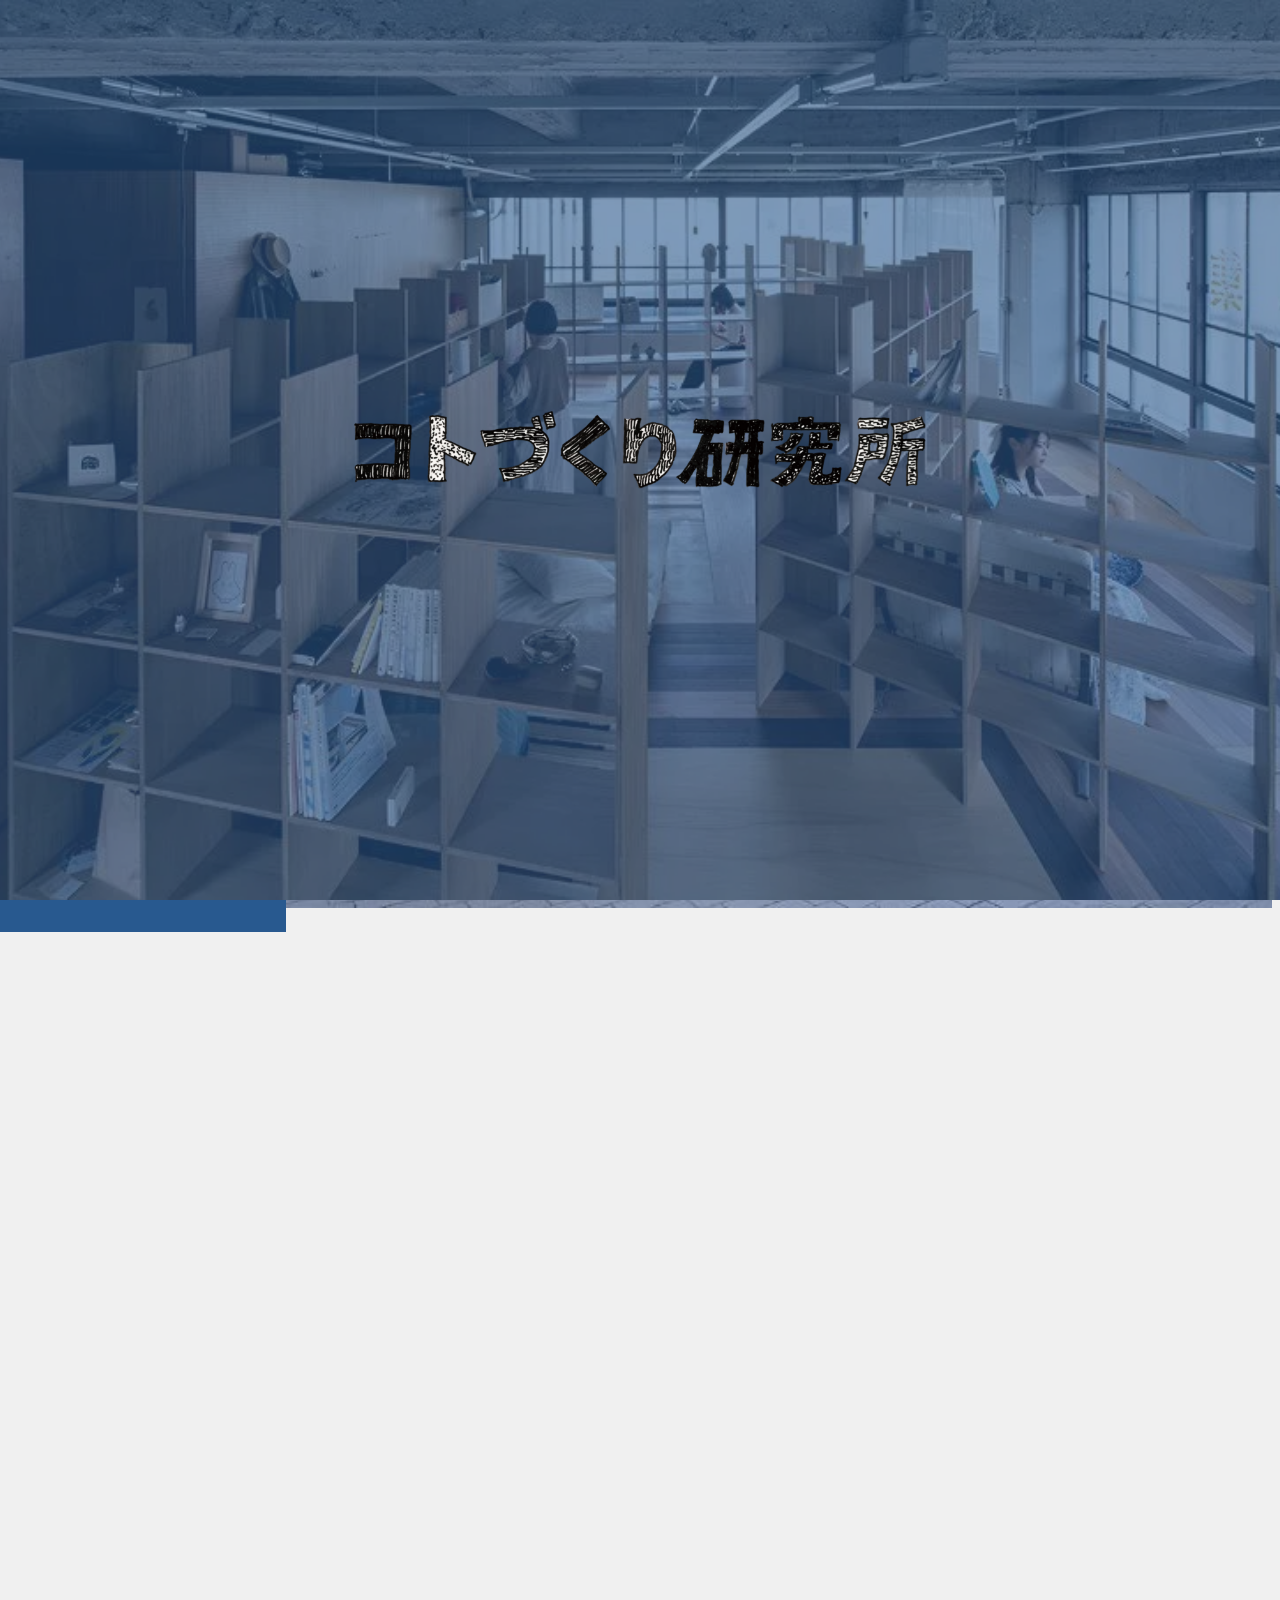
==== commit 6b460c67: "Refactor header navigation and remove news links; update wave SVG and add scroll animations - Remove" ====
--- a/index.html
+++ b/index.html
@@ -38,11 +38,14 @@
             </ul>
         </nav>
         <nav class="header__sub-nav">
-            <ul>
-                <li><a href="https://www.instagram.com/koto_zukuri_lab/"><img src="./img/icon/Instagram.png" alt=""> <p>Insta</p></a></li>
-                <li><a href="./access.html"><img src="./img/acsess.svg" alt=""> <p>Access</p></a></li>
-                <li><a href="./news.html"><img src="./img/acsess.svg" alt=""> <p>News</p></a></li>
-            </ul>
+                <ul>
+                    <li><a href="https://www.instagram.com/koto_zukuri_lab/"><img src="./img/icon/Instagram.png" alt="">
+                            <p>Insta</p>
+                        </a></li>
+                    <li><a href="./access.html"><img src="./img/icon/access.svg" alt="">
+                            <p>Access</p>
+                        </a></li>
+                </ul>
         </nav>
         <small>©Kotodukuri</small>
         </div>
--- a/css/style.css
+++ b/css/style.css
@@ -117,8 +117,34 @@
 }
 @media (max-width: 768px) {
   .header.is-open .header__global-nav {
+    -webkit-clip-path: polygon(-100% 0, 100% 0, 100% 100%, 0 100%);
+            clip-path: polygon(-100% 0, 100% 0, 100% 100%, 0 100%);
+    pointer-events: auto;
+  }
+  .header.is-open .header__global-nav ul li {
     opacity: 1;
-    pointer-events: auto;
+    transform: translateY(0);
+  }
+  .header.is-open .header__global-nav ul li:nth-child(1) {
+    transition-delay: 0.25s;
+  }
+  .header.is-open .header__global-nav ul li:nth-child(2) {
+    transition-delay: 0.3s;
+  }
+  .header.is-open .header__global-nav ul li:nth-child(3) {
+    transition-delay: 0.35s;
+  }
+  .header.is-open .header__global-nav ul li:nth-child(4) {
+    transition-delay: 0.4s;
+  }
+  .header.is-open .header__global-nav ul li:nth-child(5) {
+    transition-delay: 0.45s;
+  }
+  .header.is-open .header__global-nav ul li:nth-child(6) {
+    transition-delay: 0.5s;
+  }
+  .header.is-open .header__global-nav ul li:nth-child(7) {
+    transition-delay: 0.55s;
   }
   .header.is-open .header__toggle span {
     backdrop-filter: none;
@@ -147,6 +173,14 @@
   .header__global-nav ul {
     text-align: center;
     font-size: 1.5714285714rem;
+  }
+}
+@media (max-width: 768px) {
+  .header__global-nav ul li {
+    opacity: 0;
+    transform: translateY(1.1428571429rem);
+    transition: opacity 0.3s ease, transform 0.3s ease;
+    transition-delay: 0s;
   }
 }
 @media (max-width: 768px) {
@@ -159,9 +193,13 @@
     padding-top: 7.1428571429rem;
     place-content: start;
     background-color: #28598F;
-    opacity: 0;
+    -webkit-clip-path: polygon(100% 0, 100% 0, 100% 100%, 200% 100%);
+            clip-path: polygon(100% 0, 100% 0, 100% 100%, 200% 100%);
     pointer-events: none;
-    transition: opacity 0.3s ease;
+    transition: -webkit-clip-path 0.55s cubic-bezier(0.65, 0, 0.35, 1);
+    transition: clip-path 0.55s cubic-bezier(0.65, 0, 0.35, 1);
+    transition: clip-path 0.55s cubic-bezier(0.65, 0, 0.35, 1), -webkit-clip-path 0.55s cubic-bezier(0.65, 0, 0.35, 1);
+    will-change: clip-path;
     overflow-y: scroll;
   }
 }
@@ -196,7 +234,7 @@
 }
 .header__sub-nav img {
   display: none;
-  width: 2.4285714286rem;
+  width: 1.7142857143rem;
   margin-right: 1.5rem;
 }
 @media (max-width: 768px) {
@@ -462,10 +500,12 @@
 @media (max-width: 768px) {
   .top .topContent__item {
     width: 100%;
-    height: 90vh;
+    min-height: 90vh;
+    height: auto;
     margin-left: 0;
     display: flex;
     flex-direction: column;
+    overflow: visible;
   }
 }
 .top .topContent__item.is-closed .card {
@@ -492,6 +532,7 @@
 @media (max-width: 768px) {
   .top .topContent__item .topContent__bg {
     position: static;
+    height: auto;
   }
 }
 .top .topContent .card {
@@ -641,6 +682,9 @@
 /* ========================================
    お問い合わせページ（main: .contact）
 ======================================== */
+.contact {
+  margin-top: 3.5714285714rem;
+}
 .contact__inner {
   width: 90%;
   margin-left: auto;
@@ -1586,7 +1630,8 @@
     background-color: #28598F;
   }
   .about .floormap .floormap__base {
-    max-height: 10vh;
+    max-height: 75vh;
+    max-width: 90vw;
   }
   .about .floormap .floormap__label {
     display: none;
@@ -1833,6 +1878,7 @@
    ※ヒーロー・section・section-title は about / info / access と共有（上のグループ参照）
 ======================================== */
 .news {
+  margin-top: 7.1428571429rem;
   /* --- お知らせ一覧 --- */
 }
 .news .section {
@@ -1854,18 +1900,17 @@
   border-bottom: solid 1px #d5d5d5;
 }
 .news .news-list__item a {
-  display: flex;
+  display: grid;
+  grid-template-columns: 2fr 1fr;
   align-items: center;
   justify-content: space-between;
   gap: 1.5rem;
   padding: 1.5rem 0;
   transition: opacity 0.2s ease;
 }
-.news .news-list__item a:hover {
-  opacity: 0.7;
-}
 @media (max-width: 768px) {
   .news .news-list__item a {
+    display: block;
     gap: 1rem;
     padding: 1rem 0;
   }
@@ -1879,9 +1924,7 @@
   margin-bottom: 0.5rem;
 }
 .news .news-list__title {
-  display: flex;
-  align-items: center;
-  gap: 0.5rem;
+  margin: 1rem 0;
   font-size: 1.0714285714rem;
   font-weight: bold;
 }
@@ -1889,6 +1932,12 @@
   .news .news-list__title {
     font-size: 0.9285714286rem;
   }
+}
+.news .news-list__tags {
+  display: flex;
+  flex-wrap: wrap;
+  gap: 0.5rem;
+  margin-top: 1rem;
 }
 .news .news-list__tag {
   flex-shrink: 0;
@@ -1912,12 +1961,6 @@
   -o-object-fit: cover;
      object-fit: cover;
 }
-@media (max-width: 768px) {
-  .news .news-list__thumb {
-    width: 14.2857142857rem;
-    height: 10.7142857143rem;
-  }
-}
 
 .renntaru .firstview__inner {
   position: relative;
@@ -1938,8 +1981,15 @@
   bottom: 0;
   width: 100%;
   z-index: 5;
+  line-height: 0;
+  transform: translateY(69.1%);
+}
+.renntaru .firstview__wave__img {
   display: block;
-  bottom: -125px;
+  width: 100%;
+  height: auto;
+  min-height: 5rem;
+  max-height: 13.5714285714rem;
 }
 .renntaru .firstview video {
   width: 100%;
@@ -1959,19 +2009,59 @@
   text-align: right;
 }
 .renntaru .firstview__catch {
-  font-size: 6.2rem;
+  font-size: 6vw;
   line-height: 8rem;
+}
+.renntaru .firstview__catch span {
+  display: block;
+  background: linear-gradient(90deg, #fff 0%, #fff 50%, transparent 50%);
+  background-size: 200% 100%;
+  -webkit-background-clip: text;
+  color: transparent;
+  -webkit-animation: show 2s ease forwards;
+          animation: show 2s ease forwards;
+}
+.renntaru .firstview__catch span:nth-child(1) {
+  background-position: 100% 0;
+  -webkit-animation-delay: 0.3s;
+          animation-delay: 0.3s;
+}
+.renntaru .firstview__catch span:nth-child(2) {
+  background-position: 100% 0;
+  -webkit-animation-delay: 2s;
+          animation-delay: 2s;
+}
+@-webkit-keyframes show {
+  from {
+    background-position: 100% 0;
+  }
+  to {
+    background-position: 0 0;
+  }
+}
+@keyframes show {
+  from {
+    background-position: 100% 0;
+  }
+  to {
+    background-position: 0 0;
+  }
 }
 .renntaru .message {
   background: linear-gradient(rgb(136, 136, 136), rgba(255, 255, 255, 0));
 }
 .renntaru .message__text {
-  color: #fff;
+  color: #000;
   font-size: 1.6rem;
   text-align: center;
   line-height: 4rem;
   font-weight: bold;
   padding: 250px 0 273px 0;
+  opacity: 0;
+  transition: opacity 2s ease-in-out;
+}
+.renntaru .message__text.is-show {
+  opacity: 1;
 }
 .renntaru .pulse-container {
   position: absolute;
@@ -2030,11 +2120,6 @@
     opacity: 0;
   }
 }
-.renntaru img {
-  max-width: 100%;
-  height: auto;
-  vertical-align: bottom;
-}
 .renntaru .pickup {
   display: flex;
   flex-direction: row-reverse;
@@ -2052,4 +2137,9 @@
 .renntaru .pickup__03 {
   margin-top: 160px;
 }
+.renntaru .introduction-nav__header {
+  margin-top: 25rem;
+  font-size: 30px;
+  font-weight: bold;
+}
 /*# sourceMappingURL=style.css.map */
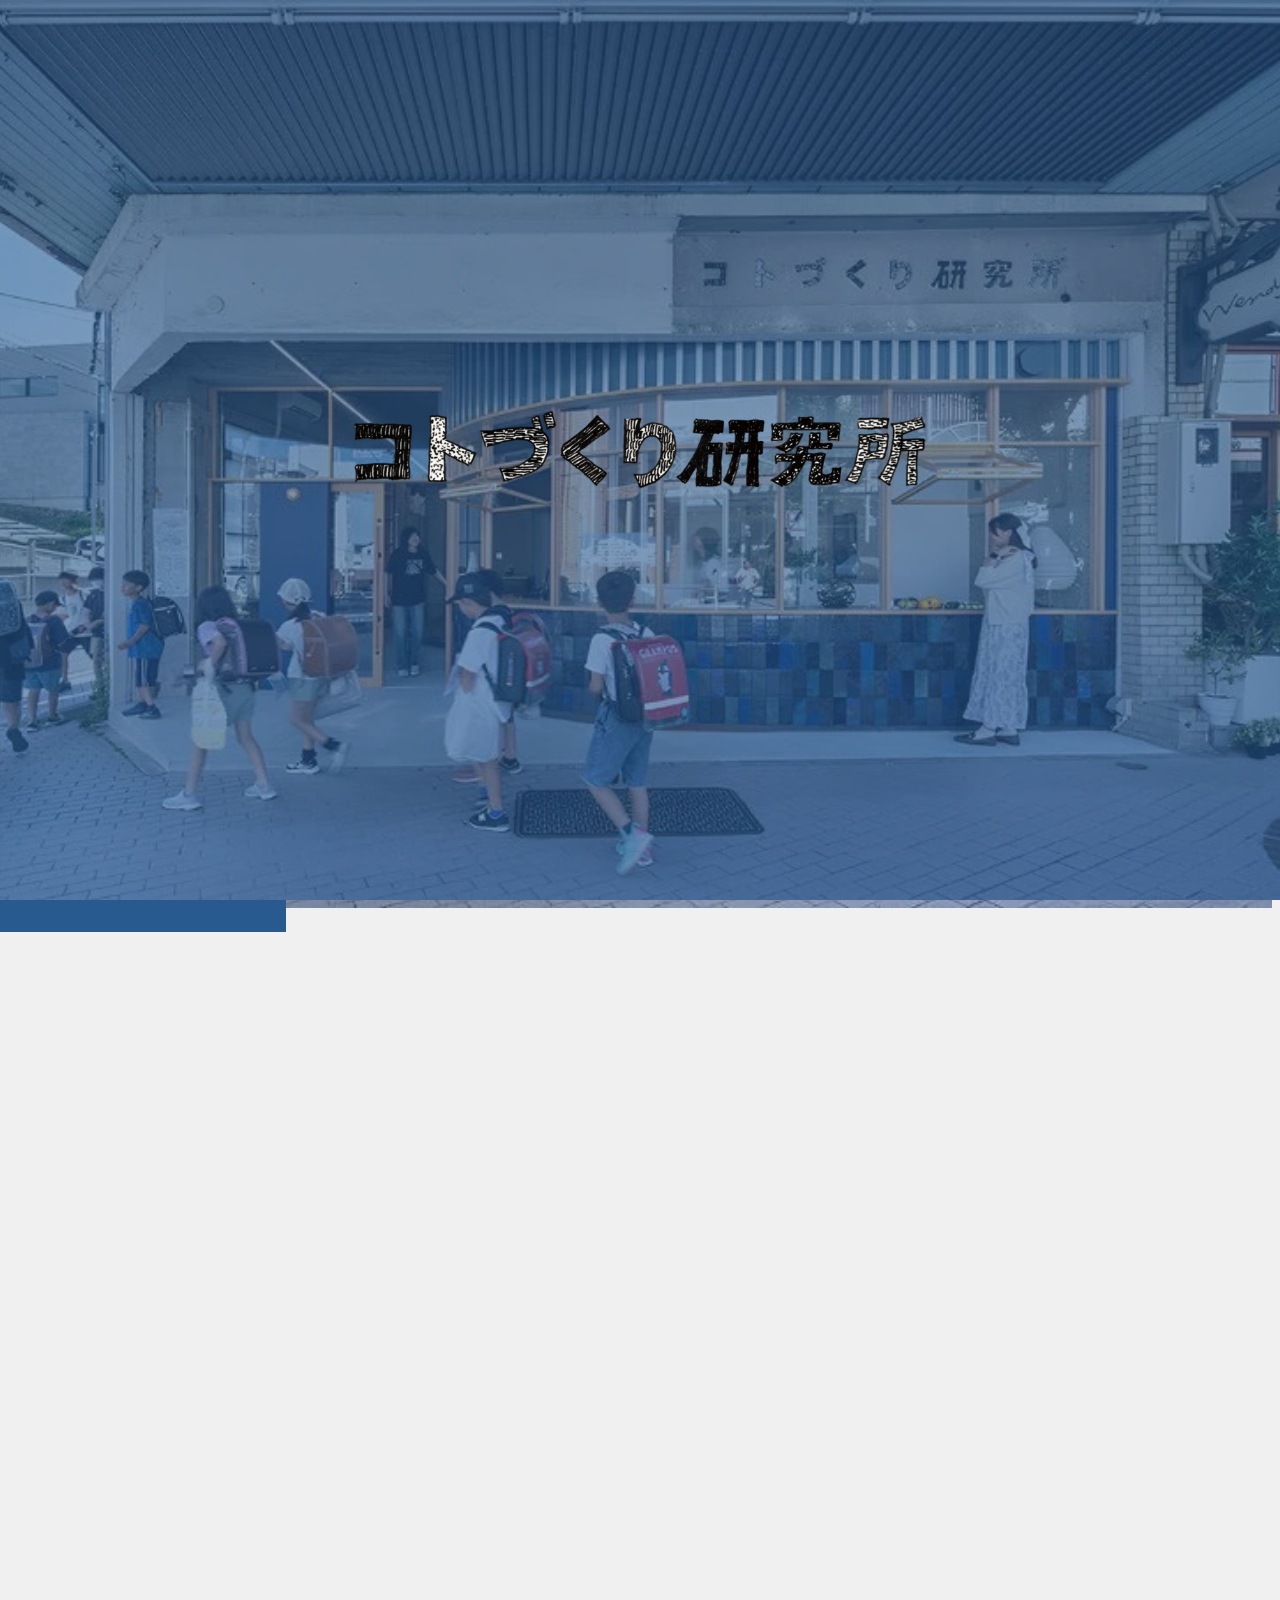
==== commit 40593dff: "アニメーション用のウェブP画像を追加し、関連するHTMLとJavaScriptを更新" ====
--- a/index.html
+++ b/index.html
@@ -10,17 +10,23 @@
     <link rel="preconnect" href="https://fonts.googleapis.com">
     <link rel="preconnect" href="https://fonts.gstatic.com" crossorigin>
     <link href="https://fonts.googleapis.com/css2?family=Zen+Kaku+Gothic+New&display=swap" rel="stylesheet">
+
+    <!-- オープニングの写真とロゴ。main.js の実行を待たず、HTML 解析中に取得を始める -->
+    <link rel="preload" as="image" href="img/logo.webp">
+    <link rel="preload" as="image" href="img/animation/1.webp">
+    <link rel="preload" as="image" href="img/animation/2.webp">
+    <link rel="preload" as="image" href="img/animation/3.webp">
 </head>
 <body>
     <!-- オープニングアニメーション（クロスフェード） -->
-    <!-- スライド画像は js/main.js から自動生成（img/photo/1.jpg … と連番で読み込み） -->
+    <!-- スライド画像は js/main.js から自動生成（img/animation/1.webp … と連番で読み込み） -->
     <div class="opening" id="js-opening">
-        <div class="opening__logo"><img src="img/logo.png" alt="コトづくり研究所"></div>
+        <div class="opening__logo"><img src="img/logo.webp" alt="コトづくり研究所"></div>
     </div>
 
     <header class="header">
         <div class="header__inner">
-            <h1 class="header__logo"><a href="./index.html"><img src="img/logo.png" alt="コトづくり研究所"></a></h1>
+            <h1 class="header__logo"><a href="./index.html"><img src="img/logo.webp" alt="コトづくり研究所"></a></h1>
 
         <button class="header__toggle" id="js-nav-toggle" type="button" aria-label="メニュー">
             <span></span><span></span><span></span>
@@ -28,7 +34,7 @@
 
         <nav class="header__global-nav">
             <ul>
-                <li><a href="./index.html" class="header__global-logo"><img src="img/logo.png" alt="コトづくり研究所"></a></li>
+                <li><a href="./index.html" class="header__global-logo"><img src="img/logo.webp" alt="コトづくり研究所"></a></li>
                 <li><a href="./index.html">ホーム</a></li>
                 <li><a href="./news.html">お知らせ</a></li>
                 <li><a href="./info.html">私たちについて</a></li>
@@ -57,20 +63,20 @@
             <div class="topContent__inner">
 
                 <article class="topContent__item">
-                    <img class="topContent__bg" src="img/photo/kotodukuri.jpg" alt="写真1">
+                    <img loading="lazy" decoding="async" class="topContent__bg" src="img/photo/kotodukuri.jpg" alt="写真1">
                     <div class="card">
                         <button class="card__close">閉じる</button>
-                        <h2 class="card__title">あいうえお</h2>
+                        <h2 class="card__title">注意</h2>
                         <p class="card__date">2024.05.26</p>
                         <p class="card__text">
-                            ユーザーの“やりたい”に共感し、それを具体化して理想の店づくりの実現まで導くサイトであることを、シンプルに伝えるため。ユーザーの“やりたい”に共感し、それを具体化して理想の店づくりの実現まで導くサイトであることを、シンプルに伝えるため。ユーザーの“やりたい”に共感し、それを具体化して理想の店づくりの実現まで導くサイトであることを、シンプルに伝えるため。
+                            このサイトはまだ公開されていません、デモサイトとしてご覧ください。
                         </p>
                     </div>
                     <button class="card__open" type="button">開く</button>
                 </article>
 
                 <article class="topContent__item">
-                     <img class="topContent__bg" src="img/photo/kari.jpg" alt="写真1">
+                     <img loading="lazy" decoding="async" class="topContent__bg" src="img/photo/kari.jpg" alt="写真1">
                      <div class="card">
                         <button class="card__close">閉じる</button>
                         <h2 class="card__title">あいうえお</h2>
@@ -83,7 +89,7 @@
                 </article>
 
                 <article class="topContent__item">
-                    <img class="topContent__bg" src="img/photo/kari2.jpg" alt="写真2">
+                    <img loading="lazy" decoding="async" class="topContent__bg" src="img/photo/kari2.jpg" alt="写真2">
                     <div class="card">
                         <button class="card__close">閉じる</button>
                         <h2 class="card__title">あいうえお</h2>
--- a/css/style.css
+++ b/css/style.css
@@ -146,6 +146,11 @@
   .header.is-open .header__global-nav ul li:nth-child(7) {
     transition-delay: 0.55s;
   }
+  .header.is-open .header__sub-nav {
+    background-color: transparent;
+    box-shadow: none;
+    border-top-color: rgba(255, 255, 255, 0.25);
+  }
   .header.is-open .header__toggle span {
     backdrop-filter: none;
     -webkit-backdrop-filter: none;
@@ -171,8 +176,12 @@
 }
 @media (max-width: 768px) {
   .header__global-nav ul {
+    width: 90%;
+    margin-left: auto;
+    margin-right: auto;
     text-align: center;
     font-size: 1.5714285714rem;
+    counter-reset: nav;
   }
 }
 @media (max-width: 768px) {
@@ -182,6 +191,40 @@
     transition: opacity 0.3s ease, transform 0.3s ease;
     transition-delay: 0s;
   }
+  .header__global-nav ul li:not(:first-child) {
+    border-bottom: 1px solid rgba(255, 255, 255, 0.2);
+  }
+}
+@media (max-width: 768px) {
+  .header__global-nav ul li a:not(.header__global-logo) {
+    display: flex;
+    align-items: center;
+    gap: 1rem;
+    padding: 0.5rem 0.25rem;
+    font-size: 1.5rem;
+    font-weight: bold;
+    letter-spacing: 0.06em;
+    line-height: 1.4;
+  }
+  .header__global-nav ul li a:not(.header__global-logo)::before {
+    counter-increment: nav;
+    content: counter(nav, decimal-leading-zero);
+    font-size: 0.7857142857rem;
+    letter-spacing: 0.12em;
+  }
+  .header__global-nav ul li a:not(.header__global-logo)::after {
+    content: "";
+    width: 0.5rem;
+    height: 0.5rem;
+    margin-left: auto;
+    border-top: 2px solid currentColor;
+    border-right: 2px solid currentColor;
+    transform: rotate(45deg);
+    opacity: 0.5;
+  }
+}
+.header__global-nav ul li a:not(.header__global-logo):active {
+  opacity: 0.55;
 }
 @media (max-width: 768px) {
   .header__global-nav {
@@ -190,7 +233,7 @@
     z-index: 90;
     margin: 0;
     display: grid;
-    padding-top: 7.1428571429rem;
+    padding-top: 5rem;
     place-content: start;
     background-color: #28598F;
     -webkit-clip-path: polygon(100% 0, 100% 0, 100% 100%, 200% 100%);
@@ -208,11 +251,45 @@
 }
 @media (max-width: 768px) {
   .header__global-logo {
+    position: relative;
     display: block;
-    margin-bottom: 2.5rem;
+    width: 80%;
+    margin: 0 auto 1.5rem auto;
+    /* ロゴ型のクリッピングマスク
+       ・ロゴの真上に absolute で、同じ大きさ・同じ位置の層をぴったり重ねる
+       ・mask-image にロゴを指定すると、ロゴのインクがある所だけ中身が見える
+         → ロゴの文字の中にサイトの写真が入った状態になる
+       ・このロゴは index.html へのリンクなので「サイトへの窓」になる
+       ・非対応ブラウザでは出さない（下の元のロゴ画像がそのまま見える） */
   }
   .header__global-logo img {
-    width: 80%;
+    width: 100%;
+  }
+  .header__global-logo::after {
+    content: "";
+    position: absolute;
+    inset: 0;
+    display: none;
+    background: linear-gradient(rgba(255, 255, 255, 0.32), rgba(255, 255, 255, 0.32)), url("../img/photo/kotodukuri.jpg") center/cover no-repeat;
+    filter: drop-shadow(0 0.0714285714rem 0.1428571429rem rgba(0, 0, 0, 0.35));
+    pointer-events: none;
+  }
+  @supports ((-webkit-mask-image: url("")) or (mask-image: url(""))) or (-webkit-mask-image: url("")) {
+    .header__global-logo img {
+      visibility: hidden;
+    }
+    .header__global-logo::after {
+      display: block;
+      mask-image: url("../img/logo.webp");
+      mask-repeat: no-repeat;
+      mask-position: center;
+      mask-size: 100% 100%;
+      mask-mode: alpha;
+      -webkit-mask-image: url("../img/logo.webp");
+      -webkit-mask-repeat: no-repeat;
+      -webkit-mask-position: center;
+      -webkit-mask-size: 100% 100%;
+    }
   }
 }
 .header__sub-nav {
@@ -221,7 +298,7 @@
 .header__sub-nav ul {
   display: grid;
   grid-template-rows: auto;
-  row-gap: 1.5rem;
+  row-gap: 1rem;
 }
 @media (max-width: 768px) {
   .header__sub-nav ul {
@@ -296,7 +373,7 @@
   padding: 3rem 1.5rem;
   color: #ffffff;
   text-align: center;
-  background-image: url("../img/footer.jpg");
+  background-image: url("../img/footer.webp");
   background-size: cover;
   background-position: center;
   width: 90%;
@@ -830,7 +907,8 @@
 .about,
 .info,
 .access,
-.news {
+.news,
+.renntaru {
   /* --- ヒーロー（全画面／サイドメニューは上に重ねる） --- */
   /* --- できること（4カード） --- */
   /* --- リード（波の装飾＋キャッチ） --- */
@@ -838,7 +916,8 @@
 .about .section__inner,
 .info .section__inner,
 .access .section__inner,
-.news .section__inner {
+.news .section__inner,
+.renntaru .section__inner {
   width: 90%;
   margin-left: auto;
   margin-right: auto;
@@ -846,7 +925,8 @@
 .about .section-title,
 .info .section-title,
 .access .section-title,
-.news .section-title {
+.news .section-title,
+.renntaru .section-title {
   font-size: 1.5714285714rem;
   font-weight: bold;
   padding-bottom: 0.5rem;
@@ -855,7 +935,8 @@
 .about .section-title::after,
 .info .section-title::after,
 .access .section-title::after,
-.news .section-title::after {
+.news .section-title::after,
+.renntaru .section-title::after {
   content: "";
   display: block;
   margin-top: 1rem;
@@ -867,14 +948,16 @@
   .about .section-title,
 .info .section-title,
 .access .section-title,
-.news .section-title {
+.news .section-title,
+.renntaru .section-title {
     font-size: 1.3571428571rem;
   }
 }
 .about .btn,
 .info .btn,
 .access .btn,
-.news .btn {
+.news .btn,
+.renntaru .btn {
   display: inline-block;
   padding: 0.6428571429rem 1.5rem;
   border-radius: 0.2857142857rem;
@@ -887,20 +970,23 @@
 .about .btn:hover,
 .info .btn:hover,
 .access .btn:hover,
-.news .btn:hover {
+.news .btn:hover,
+.renntaru .btn:hover {
   background-color: #28598f;
 }
 .about .btn--sm,
 .info .btn--sm,
 .access .btn--sm,
-.news .btn--sm {
+.news .btn--sm,
+.renntaru .btn--sm {
   padding: 0.5rem 1rem;
   font-size: 0.8571428571rem;
 }
 .about .btn--insta,
 .info .btn--insta,
 .access .btn--insta,
-.news .btn--insta {
+.news .btn--insta,
+.renntaru .btn--insta {
   display: inline-flex;
   align-items: center;
   gap: 0.5rem;
@@ -909,13 +995,15 @@
 .about .btn--insta img,
 .info .btn--insta img,
 .access .btn--insta img,
-.news .btn--insta img {
+.news .btn--insta img,
+.renntaru .btn--insta img {
   width: 1.2857142857rem;
 }
 .about .placeholder,
 .info .placeholder,
 .access .placeholder,
-.news .placeholder {
+.news .placeholder,
+.renntaru .placeholder {
   display: grid;
   place-items: center;
   min-height: 12.8571428571rem;
@@ -925,27 +1013,31 @@
 .about .placeholder--wide,
 .info .placeholder--wide,
 .access .placeholder--wide,
-.news .placeholder--wide {
+.news .placeholder--wide,
+.renntaru .placeholder--wide {
   margin-bottom: 2rem;
 }
 .about .hero,
 .info .hero,
 .access .hero,
-.news .hero {
+.news .hero,
+.renntaru .hero {
   margin-bottom: 3rem;
   position: relative;
 }
 .about .hero__inner,
 .info .hero__inner,
 .access .hero__inner,
-.news .hero__inner {
+.news .hero__inner,
+.renntaru .hero__inner {
   position: relative;
   height: 100vh;
 }
 .about .hero__inner::before,
 .info .hero__inner::before,
 .access .hero__inner::before,
-.news .hero__inner::before {
+.news .hero__inner::before,
+.renntaru .hero__inner::before {
   content: "";
   position: absolute;
   inset: 0;
@@ -955,7 +1047,8 @@
 .about .hero video,
 .info .hero video,
 .access .hero video,
-.news .hero video {
+.news .hero video,
+.renntaru .hero video {
   height: 100%;
   -o-object-fit: cover;
      object-fit: cover;
@@ -964,7 +1057,8 @@
 .about .hero__card,
 .info .hero__card,
 .access .hero__card,
-.news .hero__card {
+.news .hero__card,
+.renntaru .hero__card {
   position: absolute;
   top: 20%;
   z-index: 10;
@@ -978,7 +1072,8 @@
 .about .hero__catch,
 .info .hero__catch,
 .access .hero__catch,
-.news .hero__catch {
+.news .hero__catch,
+.renntaru .hero__catch {
   font-size: 2.7142857143rem;
   font-weight: bold;
   line-height: 1.4;
@@ -988,23 +1083,28 @@
   .about .hero__catch,
 .info .hero__catch,
 .access .hero__catch,
-.news .hero__catch {
+.news .hero__catch,
+.renntaru .hero__catch {
     font-size: 1.8571428571rem;
   }
 }
 .about .hero__text,
 .info .hero__text,
 .access .hero__text,
-.news .hero__text {
+.news .hero__text,
+.renntaru .hero__text {
   font-size: 1rem;
   text-align: left;
   line-height: 1.9;
-  margin-bottom: 2rem;
+  margin: auto;
+  margin-bottom: 1.5rem;
+  max-width: 46.4285714286rem;
 }
 .about .hero__buttons,
 .info .hero__buttons,
 .access .hero__buttons,
-.news .hero__buttons {
+.news .hero__buttons,
+.renntaru .hero__buttons {
   display: flex;
   justify-content: center;
   gap: 1rem;
@@ -1013,7 +1113,8 @@
   .about .hero__buttons,
 .info .hero__buttons,
 .access .hero__buttons,
-.news .hero__buttons {
+.news .hero__buttons,
+.renntaru .hero__buttons {
     flex-direction: column;
     align-items: center;
   }
@@ -1021,7 +1122,8 @@
 .about .hero__button,
 .info .hero__button,
 .access .hero__button,
-.news .hero__button {
+.news .hero__button,
+.renntaru .hero__button {
   min-width: 12.8571428571rem;
   padding: 0.7857142857rem 1.5rem;
   border-radius: 0.2857142857rem;
@@ -1034,20 +1136,23 @@
 .about .hero__button:hover,
 .info .hero__button:hover,
 .access .hero__button:hover,
-.news .hero__button:hover {
+.news .hero__button:hover,
+.renntaru .hero__button:hover {
   opacity: 0.85;
 }
 .about .hero__button--ghost,
 .info .hero__button--ghost,
 .access .hero__button--ghost,
-.news .hero__button--ghost {
+.news .hero__button--ghost,
+.renntaru .hero__button--ghost {
   background-color: #ffffff;
   color: #28598F;
 }
 .about .can__list,
 .info .can__list,
 .access .can__list,
-.news .can__list {
+.news .can__list,
+.renntaru .can__list {
   display: grid;
   grid-template-columns: repeat(4, 1fr);
   gap: 1.5rem;
@@ -1056,14 +1161,16 @@
   .about .can__list,
 .info .can__list,
 .access .can__list,
-.news .can__list {
+.news .can__list,
+.renntaru .can__list {
     grid-template-columns: repeat(2, 1fr);
   }
 }
 .about .can__item,
 .info .can__item,
 .access .can__item,
-.news .can__item {
+.news .can__item,
+.renntaru .can__item {
   display: grid;
   justify-items: center;
   gap: 0.5rem;
@@ -1072,7 +1179,8 @@
 .about .can__img,
 .info .can__img,
 .access .can__img,
-.news .can__img {
+.news .can__img,
+.renntaru .can__img {
   width: 100%;
   aspect-ratio: 4/3;
   -o-object-fit: cover;
@@ -1082,7 +1190,8 @@
 .about .can__label,
 .info .can__label,
 .access .can__label,
-.news .can__label {
+.news .can__label,
+.renntaru .can__label {
   font-size: 1rem;
   font-weight: bold;
   margin: 1rem 0;
@@ -1090,7 +1199,8 @@
 .about .lead,
 .info .lead,
 .access .lead,
-.news .lead {
+.news .lead,
+.renntaru .lead {
   position: relative;
   padding: 25rem 1.5rem;
   text-align: center;
@@ -1099,7 +1209,8 @@
 .about .lead__wave,
 .info .lead__wave,
 .access .lead__wave,
-.news .lead__wave {
+.news .lead__wave,
+.renntaru .lead__wave {
   position: absolute;
   left: 50%;
   top: 35%;
@@ -1115,7 +1226,8 @@
 .about .lead__wave::after,
 .info .lead__wave::after,
 .access .lead__wave::after,
-.news .lead__wave::after {
+.news .lead__wave::after,
+.renntaru .lead__wave::after {
   content: "";
   position: absolute;
   inset: 0;
@@ -1128,7 +1240,8 @@
   .about .lead__wave,
 .info .lead__wave,
 .access .lead__wave,
-.news .lead__wave {
+.news .lead__wave,
+.renntaru .lead__wave {
     -webkit-animation: none;
             animation: none;
   }
@@ -1136,7 +1249,8 @@
 .about .lead__text,
 .info .lead__text,
 .access .lead__text,
-.news .lead__text {
+.news .lead__text,
+.renntaru .lead__text {
   position: relative;
   z-index: 1;
   font-size: 1.4285714286rem;
@@ -1147,13 +1261,15 @@
 .about .lead__text span,
 .info .lead__text span,
 .access .lead__text span,
-.news .lead__text span {
+.news .lead__text span,
+.renntaru .lead__text span {
   position: relative;
 }
 .about .lead__text span::after,
 .info .lead__text span::after,
 .access .lead__text span::after,
-.news .lead__text span::after {
+.news .lead__text span::after,
+.renntaru .lead__text span::after {
   content: "";
   position: absolute;
   left: 0;
@@ -1169,7 +1285,8 @@
   .about .lead__text,
 .info .lead__text,
 .access .lead__text,
-.news .lead__text {
+.news .lead__text,
+.renntaru .lead__text {
     font-size: 1.1428571429rem;
   }
 }
@@ -1224,12 +1341,18 @@
   /* --- へやのおへや --- */
 }
 .about .rental {
+  --floormap-rest-height: 30vh;
   padding: 3.5714285714rem 0;
   margin: 7.1428571429rem 0;
   background-color: #28598F;
   color: #ffffff;
   border-left: solid 3px #ffffff;
 }
+@media (max-width: 768px) {
+  .about .rental {
+    border-left: none;
+  }
+}
 .about .rental__layout {
   display: grid;
   grid-template-columns: minmax(0, 2fr) minmax(0, 3fr);
@@ -1251,7 +1374,7 @@
 @media (max-width: 768px) {
   .about .rental__visual {
     top: 5rem;
-    height: 10vh;
+    height: var(--floormap-rest-height);
     z-index: 5;
     overflow: visible;
   }
@@ -1268,23 +1391,18 @@
 }
 .about .rental__item {
   padding: 1.5rem;
-  min-height: 13.5714285714rem;
+  min-height: 25rem;
   border: solid 1px #ffffff;
   position: relative;
   overflow: hidden;
   transition: opacity 0.3s ease;
-}
-@media (max-width: 768px) {
-  .about .rental__item {
-    min-height: 10.7142857143rem;
-  }
 }
 .about .rental__item::before {
   content: "";
   position: absolute;
   inset: 0;
   z-index: 1;
-  background-color: rgba(136, 136, 136, 0.15);
+  background-color: rgba(71, 70, 70, 0.3);
   pointer-events: none;
 }
 .about .rental__item .feature__background {
@@ -1293,6 +1411,10 @@
 .about .rental__item .section__inner {
   position: relative;
   z-index: 2;
+}
+.about .rental__item .section__inner {
+  height: 100%;
+  align-content: center;
 }
 .about .rental__head {
   display: flex;
@@ -1494,8 +1616,26 @@
   }
 }
 .about .news__button-wrap {
+  display: grid;
+  grid-template-columns: 1fr 1fr;
+  justify-items: center;
   text-align: center;
   margin-bottom: 2rem;
+}
+.about .news__button-wrap .btn {
+  display: block;
+  align-content: center;
+  min-width: 50%;
+  min-height: 3.5714285714rem;
+  padding: 0.7857142857rem 1.5rem;
+  border-radius: 0.2857142857rem;
+  color: #ffffff;
+  font-size: 0.9285714286rem;
+  font-weight: bold;
+  transition: opacity 0.2s ease;
+}
+.about .news__button-wrap .btn:hover {
+  opacity: 0.85;
 }
 .about .news__banner img {
   width: 100%;
@@ -1628,6 +1768,7 @@
     transform-origin: top right;
     will-change: transform;
     background-color: #28598F;
+    opacity: 0.85;
   }
   .about .floormap .floormap__base {
     max-height: 75vh;
@@ -1721,6 +1862,9 @@
   .info .info-map img {
     aspect-ratio: 16/9;
   }
+}
+.info .owner {
+  text-align: center;
 }
 .info .owner__photo {
   width: 15.7142857143rem;
@@ -1838,6 +1982,9 @@
   line-height: 1.9;
   max-width: 40rem;
 }
+.access .access-bus__text {
+  margin-bottom: 2.5rem;
+}
 .access .access-links__layout {
   display: grid;
   grid-template-columns: 1fr 1fr;
@@ -2048,7 +2195,20 @@
   }
 }
 .renntaru .message {
-  background: linear-gradient(rgb(136, 136, 136), rgba(255, 255, 255, 0));
+  position: relative;
+  z-index: 1;
+}
+.renntaru .message::after {
+  content: "";
+  position: absolute;
+  top: 0;
+  height: 100%;
+  width: 100%;
+  background: linear-gradient(180deg, rgb(122, 201, 220) 0%, #f0f0f0 100%);
+  z-index: -1;
+  -webkit-animation: backgroundAnimation 5s ease-in-out infinite;
+          animation: backgroundAnimation 5s ease-in-out infinite;
+  transform-origin: top center;
 }
 .renntaru .message__text {
   color: #000;
@@ -2062,6 +2222,28 @@
 }
 .renntaru .message__text.is-show {
   opacity: 1;
+}
+@-webkit-keyframes backgroundAnimation {
+  0% {
+    transform: scaleY(1);
+  }
+  50% {
+    transform: scaleY(0.5);
+  }
+  100% {
+    transform: scaleY(1);
+  }
+}
+@keyframes backgroundAnimation {
+  0% {
+    transform: scaleY(1);
+  }
+  50% {
+    transform: scaleY(0.5);
+  }
+  100% {
+    transform: scaleY(1);
+  }
 }
 .renntaru .pulse-container {
   position: absolute;
@@ -2123,8 +2305,9 @@
 .renntaru .pickup {
   display: flex;
   flex-direction: row-reverse;
-  gap: 150px;
-  width: 460px;
+  justify-content: center;
+  gap: 20%;
+  width: 100%;
   margin: 273px auto 0;
 }
 .renntaru .pickup__01 {
@@ -2141,5 +2324,345 @@
   margin-top: 25rem;
   font-size: 30px;
   font-weight: bold;
+  margin-bottom: 60px;
+}
+.renntaru .tab-carousel {
+  position: -webkit-sticky;
+  position: sticky;
+  top: 3.9285714286rem;
+  z-index: 10;
+  margin-bottom: 40px;
+}
+.renntaru .tab-carousel__arrow {
+  display: none;
+}
+@media (max-width: 768px) {
+  .renntaru .tab-carousel__arrow {
+    display: grid;
+    place-items: center;
+    position: absolute;
+    top: 50%;
+    translate: 0 -50%;
+    z-index: 2;
+    width: 2.1428571429rem;
+    height: 2.1428571429rem;
+    padding: 0;
+    border: none;
+    border-radius: 50%;
+    background-color: #ffffff;
+    box-shadow: 0 2px 6px rgba(36, 88, 138, 0.35);
+    cursor: pointer;
+    transition: opacity 0.2s ease;
+  }
+  .renntaru .tab-carousel__arrow::before {
+    content: "";
+    width: 0.5rem;
+    height: 0.5rem;
+    border-top: solid 2px #24588a;
+    border-right: solid 2px #24588a;
+  }
+  .renntaru .tab-carousel__arrow:disabled {
+    opacity: 0;
+    pointer-events: none;
+  }
+  .renntaru .tab-carousel__arrow--prev {
+    left: 0.1428571429rem;
+  }
+  .renntaru .tab-carousel__arrow--prev::before {
+    rotate: -135deg;
+    translate: 0.1428571429rem 0;
+  }
+  .renntaru .tab-carousel__arrow--next {
+    right: 0.1428571429rem;
+  }
+  .renntaru .tab-carousel__arrow--next::before {
+    rotate: 45deg;
+    translate: -0.1428571429rem 0;
+  }
+}
+.renntaru .tab-list {
+  display: flex;
+  justify-content: space-between;
+  align-items: center;
+  background-color: #c8d6e5;
+  border-radius: 60px;
+  padding: 0;
+  margin: 0;
+  list-style: none;
+  overflow: hidden;
+}
+.renntaru .tab-list .tab-item {
+  flex: 1;
+  text-align: center;
+}
+.renntaru .tab-list .tab-item button {
+  width: 100%;
+  padding: 16px 8px;
+  background: transparent;
+  border: none;
+  border-radius: 60px;
+  cursor: pointer;
+  color: #24588a;
+  transition: all 0.25s ease;
+  display: flex;
+  flex-direction: column;
+  align-items: center;
+  justify-content: center;
+}
+.renntaru .tab-list .tab-item button .num {
+  font-size: 1.35rem;
+  font-weight: bold;
+  line-height: 1.1;
+}
+.renntaru .tab-list .tab-item button .label {
+  font-size: 0.9rem;
+  line-height: 1.3;
+  margin-top: 4px;
+}
+.renntaru .tab-list .tab-item.active button {
+  background-color: #24588a;
+  color: #ffffff;
+  box-shadow: 0 4px 12px rgba(36, 88, 138, 0.25);
+}
+@media (max-width: 768px) {
+  .renntaru .tab-list {
+    --tab-slide-width: max(10rem, 40vw);
+    justify-content: flex-start;
+    overflow-x: auto;
+    overflow-y: hidden;
+    scroll-snap-type: x mandatory;
+    -webkit-overflow-scrolling: touch;
+    scrollbar-width: none;
+    overscroll-behavior-x: contain;
+    padding-inline: calc(50% - var(--tab-slide-width) / 2);
+  }
+  .renntaru .tab-list::-webkit-scrollbar {
+    display: none;
+  }
+  .renntaru .tab-list .tab-item {
+    flex: 0 0 var(--tab-slide-width);
+    scroll-snap-align: center;
+  }
+  .renntaru .tab-list .tab-item button {
+    padding: 0.8571428571rem 0.4285714286rem;
+  }
+  .renntaru .tab-list .tab-item button .num {
+    font-size: 1.2857142857rem;
+  }
+  .renntaru .tab-list .tab-item button .label {
+    font-size: 0.9285714286rem;
+    white-space: nowrap;
+  }
+}
+.renntaru .tab-contents .content-panel {
+  display: none;
+}
+.renntaru .tab-contents .content-panel.active {
+  display: block;
+  -webkit-animation: fadeIn 0.35s ease-in-out;
+          animation: fadeIn 0.35s ease-in-out;
+}
+.renntaru .tab-contents .content-panel .panel-inner {
+  display: flex;
+  gap: 35px;
+  align-items: flex-start;
+  margin-bottom: 50px;
+}
+@media (max-width: 768px) {
+  .renntaru .tab-contents .content-panel .panel-inner {
+    flex-direction: column;
+  }
+}
+.renntaru .tab-contents .content-panel .panel-img {
+  flex: 0 0 44%;
+  border: 3px solid #3ba3de;
+  padding: 4px;
+  background-color: #ffffff;
+}
+.renntaru .tab-contents .content-panel .panel-img img {
+  width: 100%;
+  height: 280px;
+  -o-object-fit: cover;
+     object-fit: cover;
+  display: block;
+}
+.renntaru .tab-contents .content-panel .panel-text {
+  flex: 1;
+}
+.renntaru .tab-contents .content-panel .panel-text .panel-title {
+  font-size: 1.75rem;
+  color: #24588a;
+  margin-bottom: 25px;
+  font-weight: bold;
+}
+.renntaru .tab-contents .content-panel .panel-text .text-block {
+  position: relative;
+  padding-left: 18px;
+  margin-bottom: 25px;
+}
+.renntaru .tab-contents .content-panel .panel-text .text-block::before {
+  content: "";
+  position: absolute;
+  left: 0;
+  top: 3px;
+  bottom: 3px;
+  width: 2.5px;
+  background-color: #24588a;
+}
+.renntaru .tab-contents .content-panel .panel-text .text-block p {
+  margin: 0;
+  line-height: 1.8;
+  font-size: 1.05rem;
+}
+.renntaru .tab-contents .content-panel .panel-text .text-block.example .example-title {
+  font-weight: bold;
+}
+.renntaru .tab-contents .content-panel .price-section {
+  margin-top: 20px;
+}
+.renntaru .tab-contents .content-panel .price-section .price-header {
+  margin-bottom: 25px;
+}
+.renntaru .tab-contents .content-panel .price-section .price-header .price-title {
+  font-size: 1.5rem;
+  margin: 0 0 4px 0;
+}
+.renntaru .tab-contents .content-panel .price-section .price-header .price-subtitle {
+  font-size: 1.15rem;
+}
+.renntaru .tab-contents .content-panel .price-section .table-wrapper {
+  width: 100%;
+  overflow-x: auto;
+}
+.renntaru .tab-contents .content-panel .price-section .th-light-span {
+  font-size: 0.8rem;
+}
+.renntaru .tab-contents .content-panel .price-section .price-table {
+  width: 100%;
+  min-width: 750px;
+  border-collapse: collapse;
+  table-layout: fixed;
+}
+.renntaru .tab-contents .content-panel .price-section .price-table th,
+.renntaru .tab-contents .content-panel .price-section .price-table td {
+  border: 1px solid #7296ba;
+  padding: 16px 15px;
+  font-size: 0.9rem;
+  line-height: 1.5;
+  word-break: break-word;
+}
+.renntaru .tab-contents .content-panel .price-section .price-table th.empty-cell,
+.renntaru .tab-contents .content-panel .price-section .price-table tbody td.row-title {
+  width: 28%;
+}
+.renntaru .tab-contents .content-panel .price-section .price-table th:not(.empty-cell) {
+  background-color: #335a7c;
+}
+.renntaru .tab-contents .content-panel .price-section .price-table th {
+  color: #ffffff;
+  font-weight: 500;
+  text-align: center;
+  vertical-align: middle;
+}
+.renntaru .tab-contents .content-panel .price-section .price-table th.empty-cell {
+  border: none;
+  background: transparent;
+}
+.renntaru .tab-contents .content-panel .price-section .price-table th.th-light {
+  background-color: #8eaec6;
+}
+.renntaru .tab-contents .content-panel .price-section .price-table th.th-dark {
+  background-color: #5b83a5;
+}
+.renntaru .tab-contents .content-panel .price-section .price-table th.th-accent {
+  background-color: #42729b;
+}
+.renntaru .tab-contents .content-panel .price-section .price-table tbody td {
+  background-color: #ffffff;
+  text-align: center;
+  vertical-align: middle;
+}
+.renntaru .tab-contents .content-panel .price-section .price-table tbody td.row-title {
+  text-align: left;
+}
+.renntaru .tab-contents .content-panel .price-section .price-note {
+  margin-top: 15px;
+  font-size: 0.95rem;
+}
+@-webkit-keyframes fadeIn {
+  from {
+    opacity: 0;
+    transform: translateY(4px);
+  }
+  to {
+    opacity: 1;
+    transform: translateY(0);
+  }
+}
+@keyframes fadeIn {
+  from {
+    opacity: 0;
+    transform: translateY(4px);
+  }
+  to {
+    opacity: 1;
+    transform: translateY(0);
+  }
+}
+.renntaru .notes-section {
+  margin-top: 60px;
+  padding-top: 20px;
+  color: #333333;
+}
+.renntaru .notes-section .notes-title {
+  font-size: 1.6rem;
+  font-weight: 500;
+  letter-spacing: 0.1em;
+  margin-bottom: 25px;
+}
+.renntaru .notes-section .notes-list {
+  list-style: none;
+  padding: 0;
+  margin: 0 0 40px 0;
+}
+.renntaru .notes-section .notes-list li {
+  position: relative;
+  padding-left: 1.2em;
+  margin-bottom: 20px;
+  line-height: 1.8;
+  font-size: 1rem;
+  letter-spacing: 0.03em;
+}
+.renntaru .notes-section .notes-list li::before {
+  content: "*";
+  position: absolute;
+  left: 0;
+  top: 0;
+}
+.renntaru .notes-section .notes-list li:last-child {
+  margin-bottom: 0;
+}
+.renntaru .notes-section .btn-wrapper {
+  text-align: center;
+  margin-top: 40px;
+  margin-bottom: 100px;
+}
+.renntaru .notes-section .btn-wrapper .btn-more {
+  display: inline-block;
+  width: 100%;
+  max-width: 380px;
+  padding: 16px 20px;
+  background-color: #24588a;
+  color: #ffffff;
+  text-decoration: none;
+  text-align: center;
+  border-radius: 50px;
+  font-size: 1rem;
+  letter-spacing: 0.1em;
+  transition: opacity 0.3s ease, transform 0.2s ease;
+}
+.renntaru .notes-section .btn-wrapper .btn-more:hover {
+  opacity: 0.85;
+  transform: translateY(-2px);
 }
 /*# sourceMappingURL=style.css.map */
